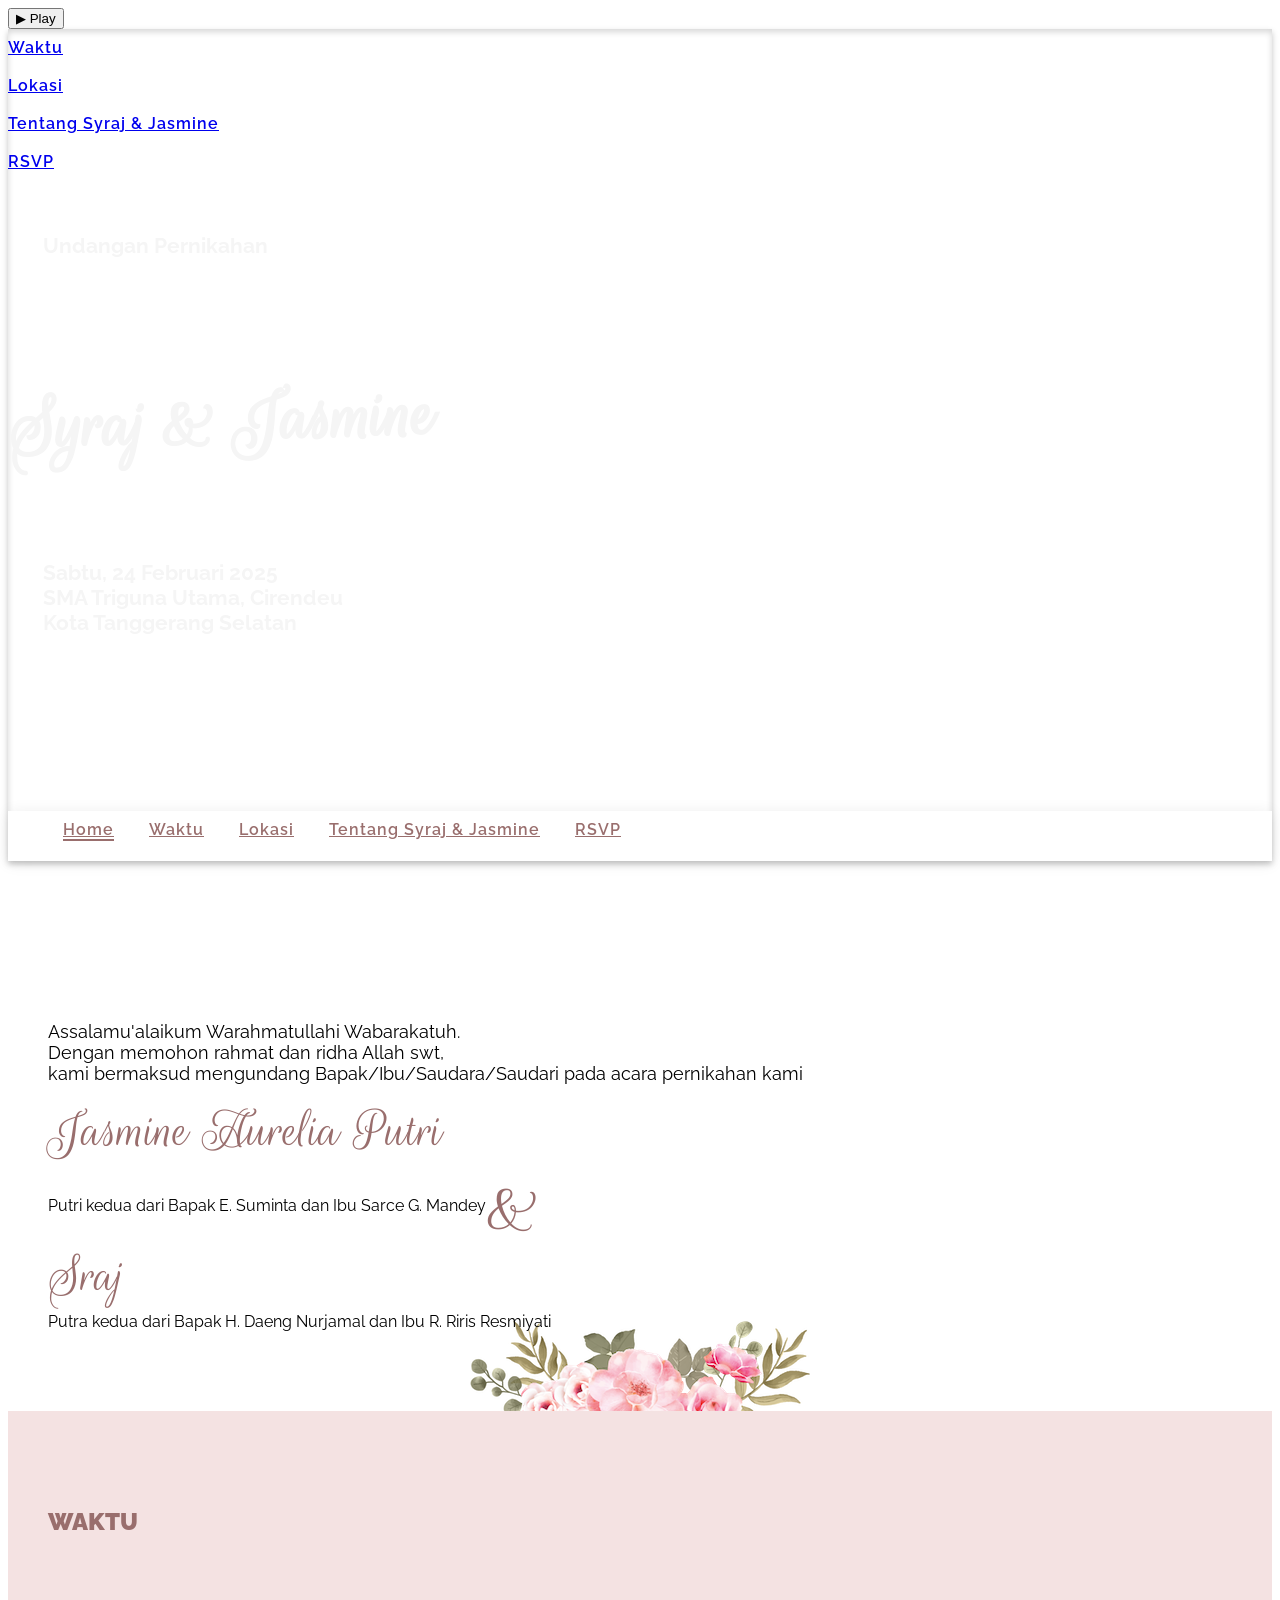
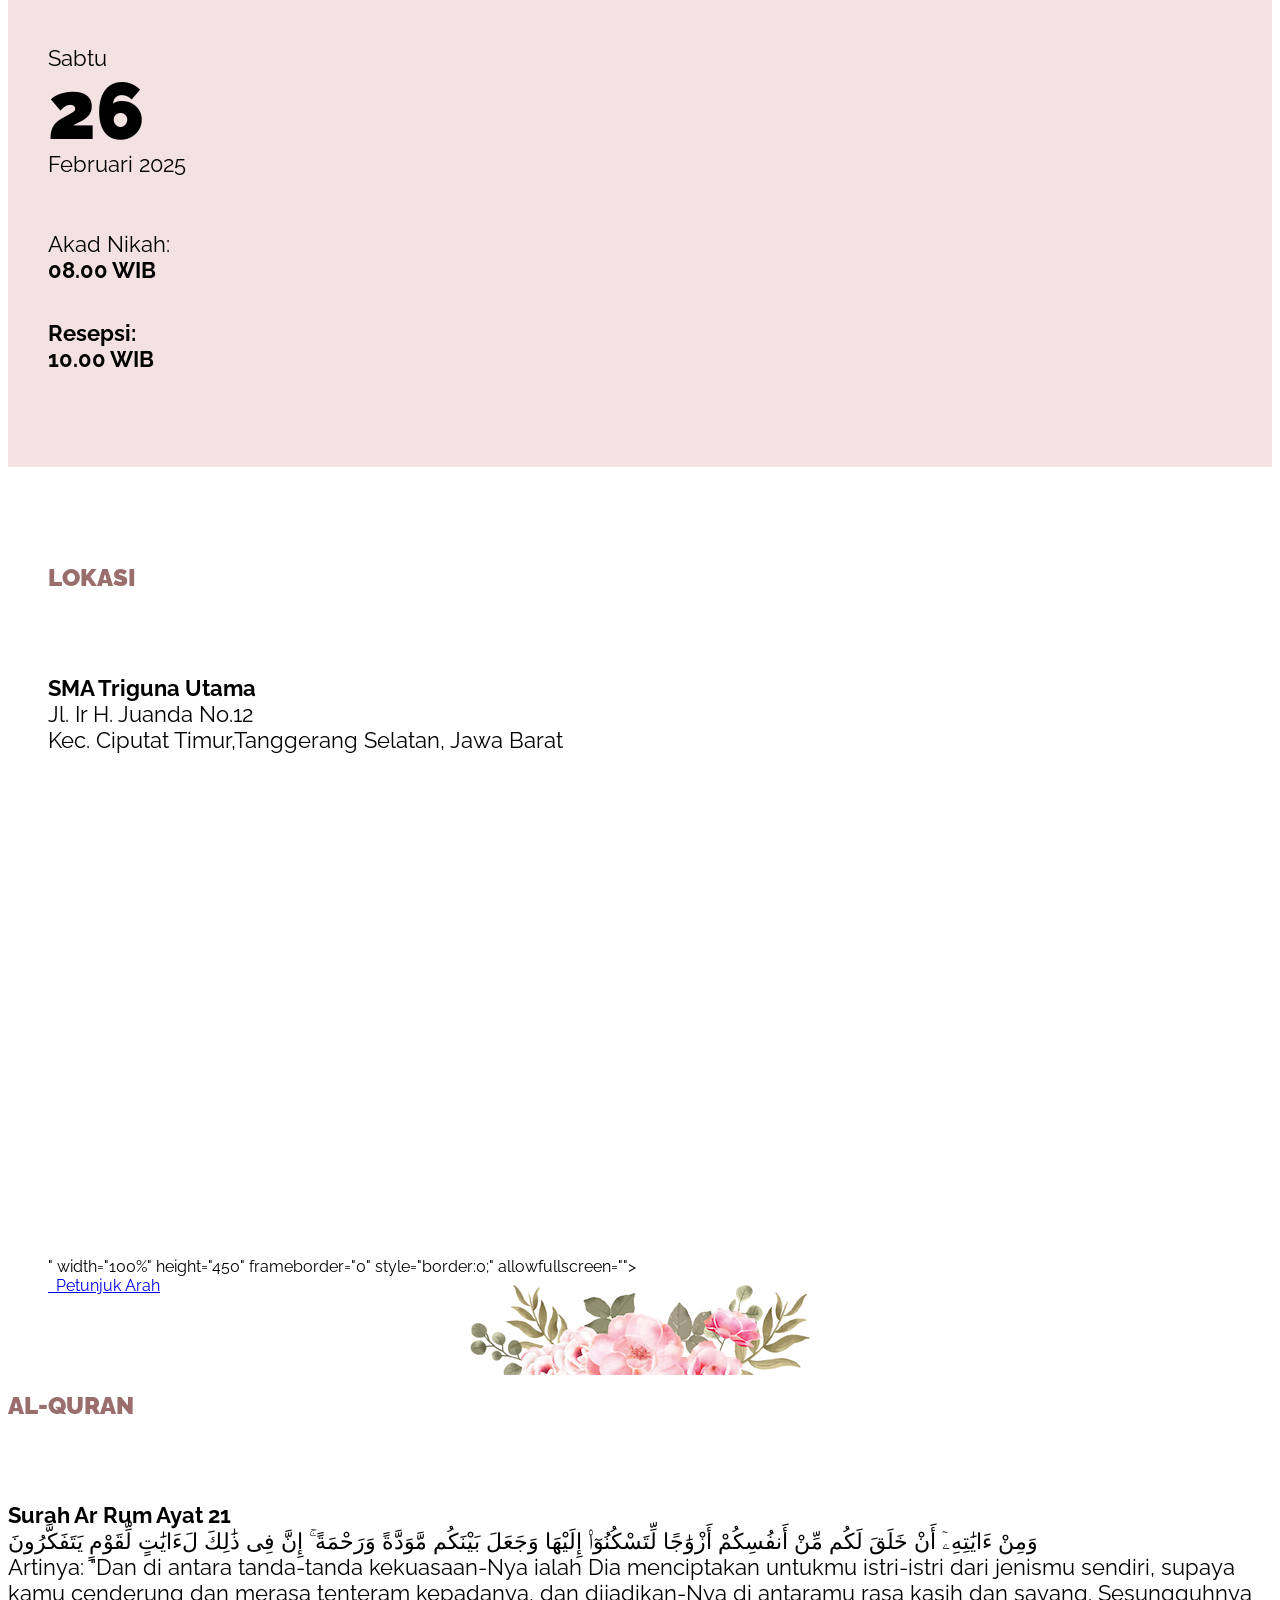
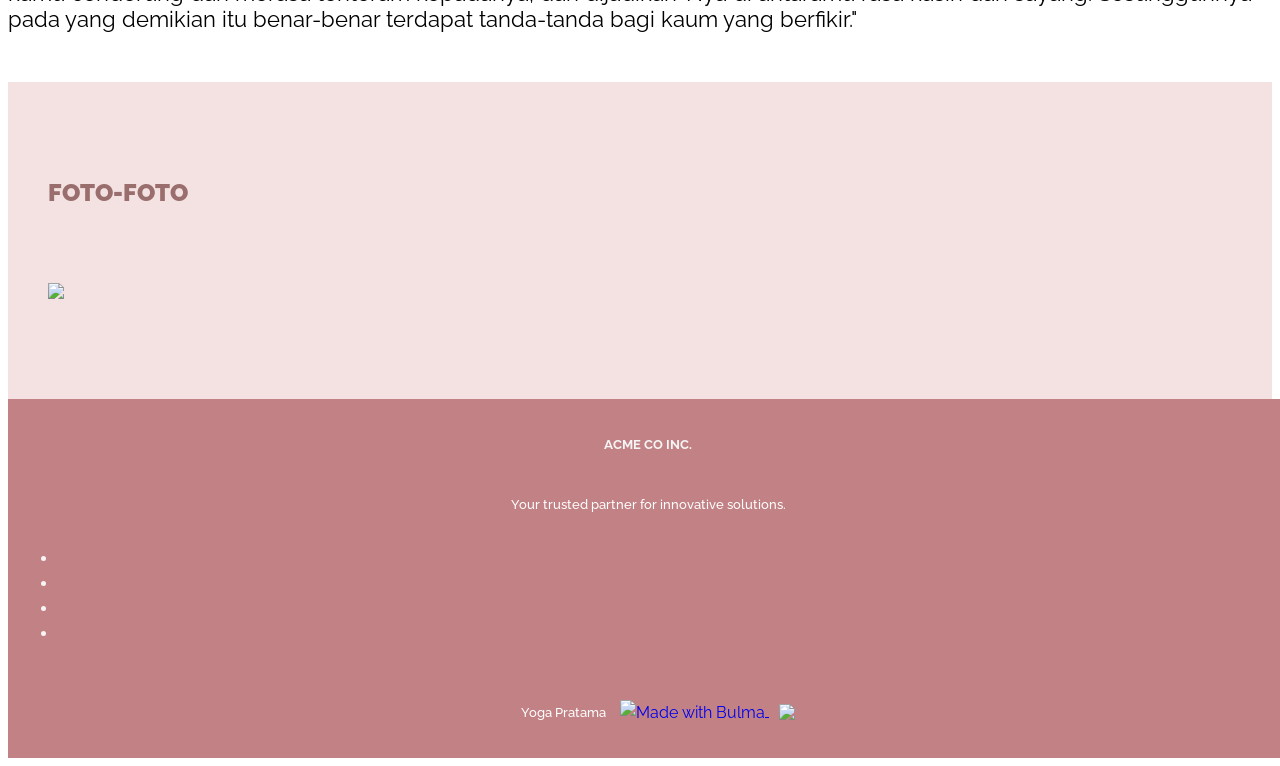
==== index.html @ e0737b80 "Update index.html" ====
<!DOCTYPE html>
<html lang="en">
  <head>
    <meta charset="utf-8" />
    <meta http-equiv="X-UA-Compatible" content="IE=edge" />
    <meta name="viewport" content="width=device-width, initial-scale=1" />
    <title>Undangan Pernikahan Syraj & Jasmine</title>
    <!-- Bulma Version 0.8.x-->
    <link rel="stylesheet" href="https://unpkg.com/bulma@0.8.0/css/bulma.min.css" />
    <link rel="stylesheet" type="text/css" href="css/menikah.css" />
    <link rel="stylesheet" type="text/css" href="css/jquery.countdown.css" />
    <script
      src="https://kit.fontawesome.com/2828f7885a.js"
      integrity="sha384-WAsFbnLEQcpCk8lM1UTWesAf5rGTCvb2Y+8LvyjAAcxK1c3s5c0L+SYOgxvc6PWG"
      crossorigin="anonymous"></script>
    <script type="text/javascript" src="https://ajax.googleapis.com/ajax/libs/jquery/1.9.1/jquery.min.js"></script>
    <script src="js/jquery.coundown.js"></script>
    <link rel="icon" type="image/png" href="image/parrot.gif" />
    <script>
      function initMap() {
        var smaTriguna = { lat: -6.3076244, lng: 106.7566751 };
    
        var map = new google.maps.Map(document.querySelector(".section-map"), {
          zoom: 15,
          center: smaTriguna
        });
    
        var marker = new google.maps.Marker({
          position: smaTriguna,
          map: map,
          title: "SMA Triguna Ciputat"
        });
      }
    </script>
    <script>
      window.addEventListener("DOMContentLoaded", () => {
        const audio = document.getElementById("background-music");
        audio.muted = false; // Mengaktifkan suara
        audio.play().catch(error => {
          console.log("Autoplay diblokir, pengguna harus memulai secara manual.");
        });
      });
    </script>
    

    <script async defer src="https://maps.googleapis.com/maps/api/js?key=YOUR_API_KEY&callback=initMap"></script>

  </head>

  <body>
    <button onclick="playMusic()">▶ Play</button>

<audio id="background-music">
  <source src="https://rr1---sn-npoeenle.googlevideo.com/videoplayback?expire=1740059247&ei=D962Z_aWLPXd1d8PguK3mQg&ip=136.158.151.252&id=o-ADMMiSyDrTbP1jns19Yvuaj_Tud1XzM8jodU7WOV3Y9Z&itag=18&source=youtube&requiressl=yes&xpc=EgVo2aDSNQ%3D%3D&bui=AUWDL3zrl26al_XfpTtwwyEHYgkfeVgYQiUX3gyin2VsbEjjdiqJkFlu7N-qWYhHp2JuGEGUzfJpYYNm&spc=RjZbSbTeBbFO3VNYifLH_VodSLH8o9SpGlnoM7OxIFlj2QJ8o8zLMQJcnEj4SV3XOQ&vprv=1&svpuc=1&mime=video%2Fmp4&ns=ssvByD1ne7Canx9p79V_I1AQ&rqh=1&gir=yes&clen=3428469&ratebypass=yes&dur=174.033&lmt=1730923515262700&fexp=24350590,24350737,24350827,24350961,24350977,24350979,24351082,24351130,24351132,24351172,51326932,51331020&c=MWEB&sefc=1&txp=5538434&n=n8ZhpptXjp0omw&sparams=expire%2Cei%2Cip%2Cid%2Citag%2Csource%2Crequiressl%2Cxpc%2Cbui%2Cspc%2Cvprv%2Csvpuc%2Cmime%2Cns%2Crqh%2Cgir%2Cclen%2Cratebypass%2Cdur%2Clmt&sig=AJfQdSswRAIgX7sdE9i1GW9Ha6XfRYTMd9YF3cZxhLq9BZL8ho80z5ECIFCPLVTj719wMuUQILVpeHgSSAkyiJriq8gapTWC18QJ&title=wedding%20nasheed%20-%20muhammad%20al%20muqit%20(easy%20lyrics)&rm=sn-jvhja5g3-hoae77s,sn-hoas7z&rrc=79,104&req_id=e8a7c7c6861ba3ee&cmsv=e&rms=nxu,au&redirect_counter=2&cms_redirect=yes&ipbypass=yes&met=1740045687,&mh=8A&mip=101.255.109.76&mm=30&mn=sn-npoeenle&ms=nxu&mt=1740044817&mv=u&mvi=1&pl=24&lsparams=ipbypass,met,mh,mip,mm,mn,ms,mv,mvi,pl,rms&lsig=AGluJ3MwRgIhANop-fOgEyG-e-MIP4e3jiaq5PfDKIebAwko1VwfB6V8AiEAjz1LTjPEHLiIsQyWOvVTkgP7OS6liruXrJGPYBzQr9A%3D" type="audio/mp3">
  Browser Anda tidak mendukung tag audio.
</audio>

    
    
    <!-- Begin Preloader -->
    <div class="preloader-wrapper">
      <div class="preloader">
        <img src="image/parrot.gif" alt="Party Parrot Gif" />
      </div>
    </div>
    <!-- End Preloader-->

    <!-- Begin Header -->
    <div class="header-wrapper" id="home">
      <!-- Begin Hero -->
      <section class="hero is-large">
        <!-- Begin Mobile Nav -->
        <nav class="navbar is-transparent is-hidden-desktop">
          <!-- Begin Burger Menu -->
          <div class="navbar-brand">
            <div class="navbar-burger burger" data-target="mobile-nav">
              <span></span>
              <span></span>
              <span></span>
            </div>
          </div>
          <!-- End Burger Menu -->
          <div id="mobile-nav" class="navbar-menu">
            <div class="navbar-end">
              <div class="navbar-item">
                <a class="navbar-item" href="#Waktu">
                  Waktu
                </a>
              </div>
              <div class="navbar-item">
                <a class="navbar-item" href="#lokasi">
                  Lokasi
                </a>
              </div>
              
              <div class="navbar-item">
                <a class="navbar-item" href="#tentang-sherly-daeng">
                  Tentang Syraj & Jasmine
                </a>
              </div>
              <div class="navbar-item">
                <a class="navbar-item" href="#rsvp">
                  RSVP
                </a>
              </div>
            </div>
          </div>
        </nav>
        <!-- End Mobile Nav -->
        <!-- Begin Hero Content-->
        <div class="hero-body">
          <div class="container has-text-centered">
            <h1 class="subtitle">Undangan Pernikahan</h1>
            <h2 class="title">Syraj & Jasmine</h2>
            <h4 class="subtitle tempatwaktu">
              
                Sabtu, 24 Februari 2025 
                </br>
                SMA Triguna Utama, Cirendeu
                </br>
                Kota Tanggerang Selatan
              
            </h4>
          </div>

          <!-- Start Countdown -->       
          <div>
            <ul id="hitungmundur" >
              <li><span class="days">00</span><p class="days_text">Hari</p></li>
              <li class="separator">:</li>
              <li><span class="hours">00</span><p class="hours_text">Jam</p></li>
              <li class="separator">:</li>
              <li><span class="minutes">00</span><p class="minutes_text">Menit</p></li>
              <li class="separator">:</li>
              <li><span class="seconds">00</span><p class="seconds_text">Detik</p></li>
            </ul>
            <div class="spasi">
            </div>
<!--             <script type="text/javascript">
              var now = new Date();
              var day = now.getDate();
              var month = now.getMonth() + 1;
              var year = now.getFullYear() + 1;
          
              var nextyear = month + '/' + day + '/' + year + ' 07:07:07';
              var harih = '03/21/2020 17:00:00';

              $('#hitungmundur').countdown({
                date: harih, // TODO Date format: 07/27/2017 17:00:00
                offset: +2, // TODO Your Timezone Offset
                day: 'Hari',
                days: 'Hari'
              }, function () {
                alert('Done!');
              });
            </script>   -->
          </div>
          <!-- End Countdown -->
        </div>
        <!-- End Hero Content-->




        <!-- Begin Hero Menu -->
        <div class="hero-foot ">
          <div class="hero-foot--wrapper">
            <div class="columns">
              <div class="column is-12 hero-menu-desktop has-text-centered">
                <ul>
                  <li class="is-active">
                    <a href="#home">Home</a>
                  </li>
                  <li>
                    <a href="#Waktu">Waktu</a>
                  </li>
                  <li>
                    <a href="#lokasi">Lokasi</a>
                  </li>
                  <li>
                    <a href="#tentang-sherly-daeng">Tentang Syraj & Jasmine</a>
                  </li>

                  <li>
                    <a href="#rsvp">RSVP</a>
                  </li>
                </ul>
              </div>
            </div>
          </div>
        </div>
        <!-- End Hero Menu -->
      </section>
      <!-- End Hero -->
    </div>
    <!-- End Header -->

    <!-- Begin Main Content -->
    <div class="main-content">

      
      <!-- Begin regular-section-->
      <div class="section-light regular-section has-text-centered has-vertically-aligned-content" id="regular-section">
        
        <p class="bodytext" data-aos="fade-in" data-aos-easing="linear">
          Assalamu'alaikum Warahmatullahi Wabarakatuh.
          <br />
          Dengan memohon rahmat dan ridha Allah swt, 
          <br />
          kami bermaksud mengundang Bapak/Ibu/Saudara/Saudari pada acara pernikahan kami
        </p>
        <div data-aos="fade-in" data-aos-easing="linear">
          <div class="nama-lengkap" >
            Jasmine Aurelia Putri
          </div>
          Putri kedua dari Bapak E. Suminta dan Ibu Sarce G. Mandey
            <div class="ampersand">&</div>
            <div class="nama-lengkap">
           Sraj
            </div>
            Putra kedua dari Bapak H. Daeng Nurjamal dan Ibu R. Riris Resmiyati
          </div>
        </div>
       
      <!-- End regular-section-->    
            <!-- Begin Waktu Section -->
            <div class="section-dark" id="Waktu">
              <div class="container">
                <div class="column is-12 regular-section">
                  <h1 class="title has-text-centered section-title">Waktu</h1>
                </div>
                <div class="columns is-multiline">
                  <div
                    class="column is-4 has-vertically-aligned-content"
                    data-aos="fade-right"
                  >
                  
                    <p class="is-larger has-text-centered">
                        <div class="waktu tanggal-hari has-text-centered">Sabtu</div> 
                        <div class="waktu tanggal-angka has-text-centered">26</div>
                        <div class="waktu tanggal-bulan has-text-centered">Februari 2025</div>
                    </p>
                  
                  </div>
                  <div
                    class="column is-4 has-vertically-aligned-content"
                    data-aos="fade-in" data-aos-easing="linear"
                  >
                  
                    <p class="waktu is-larger has-text-centered">
                      Akad Nikah:
                      <br>
                      <strong>08.00 WIB</strong>
                    </p>
                  
                  </div>

                  <div
                    class="column is-4 has-vertically-aligned-content"
                    data-aos="fade-left">
                    
                    <h1 class="waktu is-larger has-text-centered">
                      Resepsi:
                      <br>
                      <strong>10.00 WIB</strong>
                    </h1>
                    
                    
                  </div>

                </div>
              </div>
            </div>
      <!-- End Waktu Content -->

            <!-- Begin Lokasi Section -->
            <div class="section-light" id="lokasi" data-aos="fade-in" data-aos-easing="linear" >
              <div class="container">
                <div class="column is-12 regular-section">
                  <h1 class="title has-text-centered section-title">Lokasi</h1>
                  <p class="tempat is-larger has-text-centered">
                    <strong>SMA Triguna Utama</strong>
                    <br>
                    Jl. Ir H. Juanda No.12 
                    <br>
                    Kec. Ciputat Timur,Tanggerang Selatan, Jawa Barat
                    <br>
                  </p>
                </div>
                <div class="section-map">
                  <iframe src="https://www.google.com/maps/embed?pb=!1m18!1m12!1m3!1d31724.138172175753!2d106.73199770570038!3d-6.326947894396023!2m3!1f0!2f0!3f0!3m2!1i1024!2i768!4f13.1!3m3!1m2!1s0x2e69efd9a4efdf23%3A0x4e1351667f222c55!2sSMA%2C%20SMK%20TRIGUNA%20CIPUTAT!5e0!3m2!1sid!2sid!4v1739592718469!5m2!1sid!2sid" width="100%" height="450" style="border:0;" allowfullscreen="" loading="lazy" referrerpolicy="no-referrer-when-downgrade"></iframe>" width="100%" height="450" frameborder="0" style="border:0;" allowfullscreen=""></iframe>
                </div>
                <div class="has-text-centered">
                  <a href="https://www.google.com/maps/place/SMA,+SMK+TRIGUNA+CIPUTAT/@-6.3076244,106.7541002,17z/data=!3m1!4b1!4m6!3m5!1s0x2e69efd9a4efdf23:0x4e1351667f222c55!8m2!3d-6.3076244!4d106.7566751!16s%2Fg%2F11bcf1r_r7?hl=en&entry=ttu&g_ep=EgoyMDI1MDIxMi4wIKXMDSoASAFQAw%3D%3D" class="button btn-arah" data-aos="fade-right">
                    <i class="far fa-directions"></i>
                    &nbsp;&nbsp;Petunjuk Arah
                  </a>
                </div>
              </div>
            </div>
            <div class="container">
              <div class="column is-12 regular-section">
                <h1 class="title has-text-centered section-title">Al-Quran</h1>
                <p class="tempat is-larger has-text-centered">
                  <strong>Surah Ar Rum Ayat 21</strong>
                  <br>
                  وَمِنْ ءَايَٰتِهِۦٓ أَنْ خَلَقَ لَكُم مِّنْ أَنفُسِكُمْ أَزْوَٰجًا لِّتَسْكُنُوٓا۟ إِلَيْهَا وَجَعَلَ بَيْنَكُم مَّوَدَّةً وَرَحْمَةً ۚ إِنَّ فِى ذَٰلِكَ لَءَايَٰتٍ لِّقَوْمٍ يَتَفَكَّرُونَ
                  <br>
                  Artinya: "Dan di antara tanda-tanda kekuasaan-Nya ialah Dia menciptakan untukmu istri-istri dari jenismu sendiri, supaya kamu cenderung dan merasa tenteram kepadanya, dan dijadikan-Nya di antaramu rasa kasih dan sayang. Sesungguhnya pada yang demikian itu benar-benar terdapat tanda-tanda bagi kaum yang berfikir."
                  <br>
                </p>
              </div>
      <!-- End Lokasi Content -->


      

      <!-- Begin Foto -->
      <div class="section-dark foto-foto" id="foto">
        <div class="container">
          <div            class="columns is-multiline"
            data-aos="fade-in"
            data-aos-easing="linear"
          >
            <div class="column is-12">
              <h1 class="title has-text-centered section-title">Foto-foto</h1>
            </div>
            <div class="column is-3">
              <a href="#">
                <figure
                  class="image is-2by1 foto-item"
                  style="background-image: url('https://picsum.photos/320/180?image=10');"
                ></figure>
              </a>              
              </a>              
              </a>
            </div>
            <div class="column is-3">
              <a href="#">
                <figure
                  class="image is-2by1 foto-item"
                  style="background-image: url('https://drive.google.com/file/d/1s6cz1OcZXzzemLKcmIk0xjkUhwCwgqJF/view?usp=sharing');"
                ></figure>
              </a>
            </div>
            <div class="column is-3">
              <a href="#">
                <figure
                  class="image is-2by1 foto-item"
                  style="background-image: url('https://picsum.photos/320/180?image=20');"
                ></figure>
              </a>
            </div>
            <div class="column is-3">
              <a href="#">
                <figure
                  class="image is-2by1 foto-item"
                  style="background-image: url('https://picsum.photos/320/180?image=30');"
                ></figure>
              </a>
            </div>
            <div class="column is-3">
              <a href="#">
                <figure
                  class="image is-2by1 foto-item"
                  style="background-image: url('https://picsum.photos/320/180?image=40');"
                ></figure>
              </a>
            </div>
            <div class="column is-3">
             <a href="https://drive.google.com/drive-viewer/AKGpihaEJjieGzc7CbfHzuNjFp1v2xMfIQMB5jknZLonNtTqAgQBvTXmO6X9bN5TWN4YEP9KmrCIN3owM5UE50bvAeBSUy2kBN26tQ4=s1600-rw-v1?source=screenshot.guru"> <img src="https://drive.google.com/drive-viewer/AKGpihaEJjieGzc7CbfHzuNjFp1v2xMfIQMB5jknZLonNtTqAgQBvTXmO6X9bN5TWN4YEP9KmrCIN3owM5UE50bvAeBSUy2kBN26tQ4=s1600-rw-v1" /> </a>
            </div>
            <div class="column is-3">
              <a href="#">
                <figure
                  class="image is-2by1 foto-item"
                  style="background-image: url('https://picsum.photos/320/180?image=60');"
                ></figure>
              </a>
            </div>
            <div class="column is-3">
              <a href="#">
                <figure
                  class="image is-2by1 foto-item"
                  style="background-image: url('https://picsum.photos/320/180?image=70');"
                ></figure>
              </a>
            </div>
          </div>
        </div>
      </div>
      <!-- End Work Content -->
       
      <footer class="footer">
        <div class="container">
            <div class="row">
                <!-- Kolom Logo dan Deskripsi -->
                <div class="col-md-4">
                    <h5><i class="fa fa-road"></i> ACME CO INC.</h5>
                    <p>Your trusted partner for innovative solutions.</p>
                    <ul class="social-links">
                        <li>
                            <a href="#" target="_blank" rel="noopener noreferrer" aria-label="Facebook">
                                <i class="fa fa-facebook fa-lg"></i>
                            </a>
                        </li>
                        <li>
                            <a href="#" target="_blank" rel="noopener noreferrer" aria-label="Twitter">
                                <i class="fa fa-twitter fa-lg"></i>
                            </a>
                        </li>
                        <li>
                            <a href="#" target="_blank" rel="noopener noreferrer" aria-label="GitHub">
                                <i class="fa fa-github fa-lg"></i>
                            </a>
                        </li>
                        <li>
                            <a href="#" target="_blank" rel="noopener noreferrer" aria-label="Instagram">
                                <i class="fa fa-instagram fa-lg"></i>
                            </a>
                        </li>
                    </ul>
                </div>
    
                <!-- Kolom Quick Links -->
                 <!-- Begin Footer -->
    <div class="footer">
      <div class="container">
        <p class="has-vertically-align">Yoga Pratama</p>
        <a href="https://bulma.io" class="has-vertically-align">
          <img src="https://bulma.io/images/made-with-bulma.png" alt="Made with Bulma">
        </a>
        <a href="https://www.netlify.com">
          <img src="https://www.netlify.com/img/global/badges/netlify-color-bg.svg"/>
        </a>
      </div>
    </div>
    <!-- End Footer -->

    <!-- Scripts -->
    <script src="https://cdnjs.cloudflare.com/ajax/libs/jquery/3.3.1/jquery.min.js"></script>
    <script src="js/menikah.js"></script>
    <link href="https://cdn.rawgit.com/michalsnik/aos/2.1.1/dist/aos.css" rel="stylesheet">
    <script src="https://cdn.rawgit.com/michalsnik/aos/2.1.1/dist/aos.js"></script>
    <script>
      AOS.init({
        easing: "ease-out",
        duration: 800,
      });
    </script>
  </body>
</html>
---- css/menikah.css ----
@import url("https://fonts.googleapis.com/css?family=Lato|Raleway|Rouge+Script");
.has-vertically-aligned-content {
  display: flex;
  flex-direction: column;
  justify-content: center;
}

* {
  box-sizing: border-box;
}

html {
  font-family: 'Raleway', Tahoma, sans-serif;
  width: 100%;
  min-height: 100%;
}

.header-wrapper {
  padding-bottom: 30px;
}

.navbar-item {
  line-height: 38px;
  font-weight: 600;
  text-transform: ;
  letter-spacing: 1px;
  font-size: 1rem;
  box-shadow:  ;
}

.navbar-item.is-active{
  border-bottom: 2px solid #996E6D;
}

.a.navbar-item{
  font-color: #996E6D;
}


.hero {
  background-image: url(https://picsum.photos/seed/picsum/200/300);
  background-attachment: fixed;
  background-size: cover;
  color: white;
  box-shadow: inset 0 3px 6px rgba(0, 0, 0, 0.16), 0 3px 6px rgba(0, 0, 0, 0.23);
  font-family: 'Raleway', sans-serif;
}



.hero .title {
  font-family: 'Rouge Script', sans-serif;
  font-weight: 700;
  transform: rotate(-2deg);
  font-size: 5rem;
  padding-bottom: 5px;
  color: whitesmoke;
}

.hero .subtitle {
  padding: 35px;
  color: whitesmoke;
  font-size: 1.3rem;
}

.hero .tempatwaktu {
  padding-top: 35px;
  font-size: 1.3rem;
  
}

.hero .hero-foot {
  height: 50px;
  background: white;
  box-shadow: 0 2px 15px rgba(0, 0, 0, 0.082);
}

@media (max-width: 599px) {
  .hero .hero-foot {
    display: none;
  }
}

.hero .hero-foot .hero-foot--wrapper {
  margin: 7px auto;
  height: 50px;
}

.hero .hero-foot .hero-foot--wrapper .hero-menu-desktop {
  line-height: 38px;
  font-weight: 600;
  text-transform: ;
  letter-spacing: 1px;
  font-size: 1rem;
}

.hero .hero-foot .hero-foot--wrapper .hero-menu-desktop ul li {
  display: inline-block;
  padding-right: 15px;
  padding-left: 15px;
}

.hero .hero-foot .hero-foot--wrapper .hero-menu-desktop ul li.is-active a {
  border-bottom: 2px solid #996E6D;
}

.hero .hero-foot .hero-foot--wrapper .hero-menu-desktop ul li a {
  color: #996E6D;
}

.hero .hero-foot .hero-foot--wrapper .hero-menu-desktop ul li a:hover {
  color: #996E6D;
  transition: all .2s ease-in-out;
  border-bottom: 2px solid #c28285;
}


.space40px{
  height: 40px;
}

.space24px{
  height: 24px;
}

.main-content {
  padding-top: 2rem;
  color: #000; 
  font-family: 'Raleway', sans-serif;
}

.main-content .section-dark {
  background-color: #F4E2E2;
  padding: 80px 40px;
}

.main-content .section-darker {
  background-color: #EDD2D1;
  padding: 80px 40px;
}

.main-content .section-dark.resume {
  height: 400px;
  padding-top: 60px;

}

@media (max-width: 599px) {
  .main-content .section-dark.resume {
    padding-top: 75px;
  }
}

.main-content .section-dark.resume .title {
  padding: 20px;
}

.main-content .section-dark.resume button {
  border: 2px solid #996E6D;
  background: white;
  color: #996E6D;
  height: 50px;
  width: 250px;
  font-size: 1rem;
  text-transform: uppercase;
}

.main-content .section-dark.resume .fa-download {
  color: #996E6D;
}

.main-content .section-dark.my-work {
  padding: 80px 40px;
}

.main-content .section-cashbac {
  background-color: rgb(238, 250, 253);
  padding: 80px 40px; 
}

@media (max-width: 599px) {
  .main-content .section-dark.foto-foto {
    padding: 75px 20px;
  }
}

.main-content .section-dark.foto-foto .foto-item {
  margin-bottom: 1rem;
  -webkit-transition: all .1s ease-in-out;
  transition: all .1s ease-in-out;
  border-radius: 5px;
  background-size: cover;
  background-repeat: no-repeat;
  box-shadow: 0 5px 20px rgba(14, 25, 80, 0.3);
}

.main-content .section-dark.my-work .work-item:hover {
  -webkit-transform: scale(1.055) translateY(-2px);
  transform: scale(1.055) translateY(-2px);
  -webkit-box-shadow: 0 2px 25px 0 rgba(30, 30, 30, 0.1);
  box-shadow: 0 2px 25px 0 rgba(30, 30, 30, 0.1);
}

.section-map {
  padding: 0 0 0 0 ;
}

.main-content .section-light {
  padding: 80px 40px;
}

.main-content .section-light.regular-section {
  padding-bottom: 80px;
}

.main-content .section-light.regular-section .is-larger {
  font-size: 1.2rem;
}

@media (max-width: 599px) {
  .main-content .section-light.regular-section .about-links {
    text-align: center;
  }
}

.main-content .section-light.regular-section .right-image img {
  border-radius: 11px;
  margin: 20px;
  box-shadow: 0 5px 20px rgba(14, 25, 80, 0.3);
}

@media (max-width: 599px) {
  .main-content .section-light.regular-section .right-image img {
    margin: auto;
  }
}

.main-content .section-light.skills {
  padding: 100px;
}

@media (max-width: 599px) {
  .main-content .section-light.skills {
    padding: 50px 20px 40px 20px;
    padding-bottom: 20px;
  }
}

.main-content .section-light.skills h1 {
  padding: 10px;
  font-size: 24px;
}

.main-content .section-light.contact {
  padding: 80px;
}

.main-content .section-light.contact button {
  width: 100%;
  color: white;
  height: 50px;
  font-size: 1.1rem;
  text-transform: uppercase;
  font-family: 'Raleway', sans-serif;
}

@media (max-width: 599px) {
  .main-content .section-light.contact {
    padding: 80px 40px;
  }
}

.main-content .section-color.pertanyaan {
  padding: 100px;
  background-color: #996E6D;
  color: white;
}

.main-content .section-color.pertanyaan .title,
.main-content .section-color.pertanyaan .subtitle {
  color: white;
}

.main-content .section-color.pertanyaan i {
  font-size: 3rem;
  padding: 20px;
}

.main-content .section-title {
  font-family: 'Raleway', sans-serif;
  font-weight: 900;
  color: #996E6D;
  text-transform: uppercase;
  font-size: 1.5rem;
  letter-spacing: 0px;
  padding-bottom: 60px;
}

.nama-lengkap {
  font-family: 'Rouge Script', sans-serif;
  color: #996E6D;
  font-size: 3.5rem;
  letter-spacing: 0px;
  padding-bottom: 6px;
  line-height: 3.7rem;
}

.ampersand {
font-size: 5rem;
font-family: 'Rouge Script', sans-serif;
color: #996E6D;
line-height: 5rem;
display: inline-block;
vertical-align: middle;
}

.bodytext {
  font-size: 18px;
}

.waktu {
  font-size: 1.4rem;
  font-family: 'Raleway', sans-serif;
}

.tanggal-angka {
  font-size: 5rem;
  font-family: 'Raleway', sans-serif;
  font-weight: 900;
  line-height: 1;
}

.tempat {
  font-size: 1.4rem;
  font-family: 'Raleway', sans-serif;
  font-size: ;
  margin-bottom: 50px;
}


.has-vertically-align {
  vertical-align: middle;
}

.footer {
  bottom: 0;
  width: 100vw;
  padding: 10px 10px 10px 10px;
  line-height: 25px;
  text-align: center;
  vertical-align: middle;
  background: #c28285;
  color: whitesmoke;    
}

.footer p {
  color: white;
  font-weight: 500;
  font-size: 10pt;
  display: inline-block;
  vertical-align: middle;
}


.main-content .no-padding-top {
  padding-top: 0px;
}

.footer img{
  margin: 10px 0px 10px 10px;
  display: inline-block;
  max-height: 24px;
  vertical-align: middle;
}

.footer a .nav-item {
  color: whitesmoke;
}

.fa-download {
  color: #43485c;
}

.divider {
  margin: 40px 25px;
  display: inline-block;
  max-height: 60px;
  vertical-align: middle;
}

.bismillah {
  margin: 25px;
  display: inline-block;
  max-height: 50px;
  vertical-align: middle;
}

#toTop {
  height: 50px;
  width: 50px;
  display: none;
  position: fixed;
  bottom: 20px;
  right: 20px;
  z-index: 99;
  border: none;
  outline: none;
  background-color: #996E6D;
  color: white;
  cursor: pointer;
  border-radius: 50%;
  font-size: 2rem;
  box-shadow: 0 5px 20px rgba(14, 25, 80, 0.3);
}

#toTop a {
  color: white;
}

#toTop:hover {
  background-color: #BC8887;
}

::-webkit-scrollbar {
  width: 8px;
  background-color: #F4E2E2;
}

::-webkit-scrollbar-thumb {
  box-shadow: inset 0 0 6px #996E6D;
  -webkit-box-shadow: inset 0 0 6px #996E6D;
  background-color: #BC8887;
}

body.preloader-site {
  overflow: hidden;
}

.preloader-wrapper {
  height: 100%;
  width: 100%;
  background: #D8A9A8;
  position: fixed;
  top: 0;
  left: 0;
  z-index: 9999999;
}

.preloader-wrapper .preloader {
  position: absolute;
  top: 50%;
  left: 50%;
  -webkit-transform: translate(-50%, -50%);
  transform: translate(-50%, -50%);
  width: 120px;
}


.btn-whatsapp:hover {
  color: white;
  background-color: #59a543;
  font-size: 1.2rem;
  border-radius: 10px;
  border: 2px solid #59a543;
  width:  210px;
  height: 65px;
  align-items: center;
  margin: 1rem;
}


.btn-whatsapp {
  background-color: #6cc751;
  width:  210px;
  height: 65px;
  color: white;
  font-size: 1.2rem;
  border-radius: 10px;  
  border-left: 1px solid #6cc751;
  border-right: 1px solid #6cc751;
  border-top: 1px solid #6cc751;
  border-bottom: 1px solid #6cc751;
  align-items: center;
  margin: 1rem;

}



.btn-cta:hover {
  color:white;
  background-color: #bf7877;
  font-size: 1.2rem;
  border-radius: 10px;
  border: 2px solid #bf7877;
  width:  210px;
  height: 65px;
  align-items: center;
  margin: 1rem;
}

.btn-cta {
  background-color: #996E6D;
  width:  210px;
  height: 65px;
  color: white;
  font-size: 1.2rem;
  border: 2px solid #996E6D;
  border-radius: 10px;
  align-items: center;
  margin: 1rem;
}

.cashbac-logo-inline {
  width: 160px;
  vertical-align: middle;
}

.button-download {
  min-width: 200px;
  height: 55px;
  align-items: center;
  margin: 0.1rem;

}

.voucher-code {
  height: 55px;
  max-width: 180px;
  border: 2px solid #26ade4;
  border-radius: 10px 0 0 10px  ;
  font-size: 24px;
  padding: 15px;
}

.btn-voucher-code {
  height: 55px;
  min-width: 100px;
  border: 2px solid #26ade4;
  background-color: #26ade4;
  border-radius: 0 10px 10px 0;
  font-size: 20px;
  padding: 0;
  margin: 0;
  vertical-align: middle;
  color: white;
}

.fa-copy {
  margin-right: 5px;
}
.white
{color:ghostwhite}


.dusty-pink {color: #D8A9A8}
.dusty-pink-lighter {color: #EDD2D1}
.dusty-pink-lightest {color: #F4E2E2}
.dusty-pink-darker {color: #BC8887}
.dusty-pink-darkest {color: #996E6D}

.tile {
  border-radius: 10px;
}


.foto1 {
  background-image: linear-gradient(rgba(95, 2, 2, 0.5), rgba(48, 47, 47, 0.9)), url("../image/sherly-daeng-kang-emil.jpg");
  background-size: cover;
  background-position: center;
  background-repeat:no-repeat;
  min-height: 24rem;
}


.foto2 {
  background-image: linear-gradient(rgba(95, 2, 2, 0.5), rgba(48, 47, 47, 0.9)), url("../image/sherly-daeng-cashbac.jpg");
  background-size: cover;
  background-position: center;
  background-repeat:no-repeat;
  min-height: 24rem;
}

.foto3 {
  background-image: linear-gradient(rgba(95, 2, 2, 0.5), rgba(48, 47, 47, 0.9)), url("../image/sherly-daeng-selfie.jpg");
  background-size: cover;
  background-position: top;
  background-repeat:no-repeat;
  min-height: 24rem;
}

.foto4 {
  background-image: linear-gradient(rgba(95, 2, 2, 0.5), rgba(48, 47, 47, 0.9)), url("../image/sherly-daeng-lamaran.jpg");
  background-size: cover;
  background-position: top;
  background-repeat:no-repeat;
  min-height: 24rem;
}

.foto5 {
  background-image: linear-gradient(rgba(95, 2, 2, 0.5), rgba(48, 47, 47, 0.9)), url("../image/sherly-daeng-red-car.jpg");
  background-size: cover;
  background-position: center;
  background-repeat:no-repeat;
  min-height: 24rem;
}


.foto6 {
  background-image: linear-gradient(rgba(95, 2, 2, 0.5), rgba(48, 47, 47, 0.9)), url("../image/sherly-daeng-engagement-ami.jpg");
  background-size: cover;
  background-position: center;
  background-repeat:no-repeat;
  min-height: 24rem;
}



.title-foto {
  font-size: 18pt;
  font-family: 'Lato', sans-serif;
  font-weight: 700;
  text-align: left;
  color: white;
}


.subtitle-foto {
  font-family: 'Lato', sans-serif;
  font-weight: 700;
  font-size: 14pt;
  font-weight: 600;
  margin-top: 15px;
  text-align: left;
  color: white;
}

.section-light {
  background-image: url(../image/divider-flowers-leaves.png);
  background-position: bottom -30px center;
  background-repeat: no-repeat;
  background-size: initial;
}

.instagram {
  color: #996E6D;
  font-size: 1.25rem;
  font-weight: 900;
  margin-top: 0.5rem;
  display: inline-block;
  vertical-align: middle;
  text-align: center;
  padding: 10px;
}
.footer-modern {
  background: linear-gradient(135deg, #8e44ad, #c0392b);
  padding: 50px 0;
  color: #fff;
  text-align: center;
  font-family: 'Helvetica Neue', sans-serif;
  clip-path: polygon(0 0, 100% 10%, 100% 100%, 0 100%);
}

.footer-container {
  max-width: 800px;
  margin: 0 auto;
  padding: 0 20px;
}

.footer-title {
  font-size: 28px;
  font-weight: bold;
  margin-bottom: 10px;
  text-transform: uppercase;
  letter-spacing: 2px;
}

.footer-subtitle {
  font-size: 18px;
  margin-bottom: 30px;
  color: #f5f5f5;
}

.social-links {
  margin-bottom: 30px;
}

.social-icon {
  color: #fff;
  text-decoration: none;
  font-size: 28px;
  margin: 0 15px;
  transition: transform 0.3s ease, color 0.3s ease;
}

.social-icon:hover {
  transform: scale(1.2);
  color: #f1c40f;
}
footer .form-control {
    background-color: #1f2022;
    box-shadow: 0 1px 0 0 rgba(255, 255, 255, 0.1);
    border: none;
    resize: none;
    color: #d1d2d2;
    padding: 0.7em 1em;
}
.footer-copy {
  font-size: 14px;
  color: #dcdcdc;
  margin-top: 30px;
}
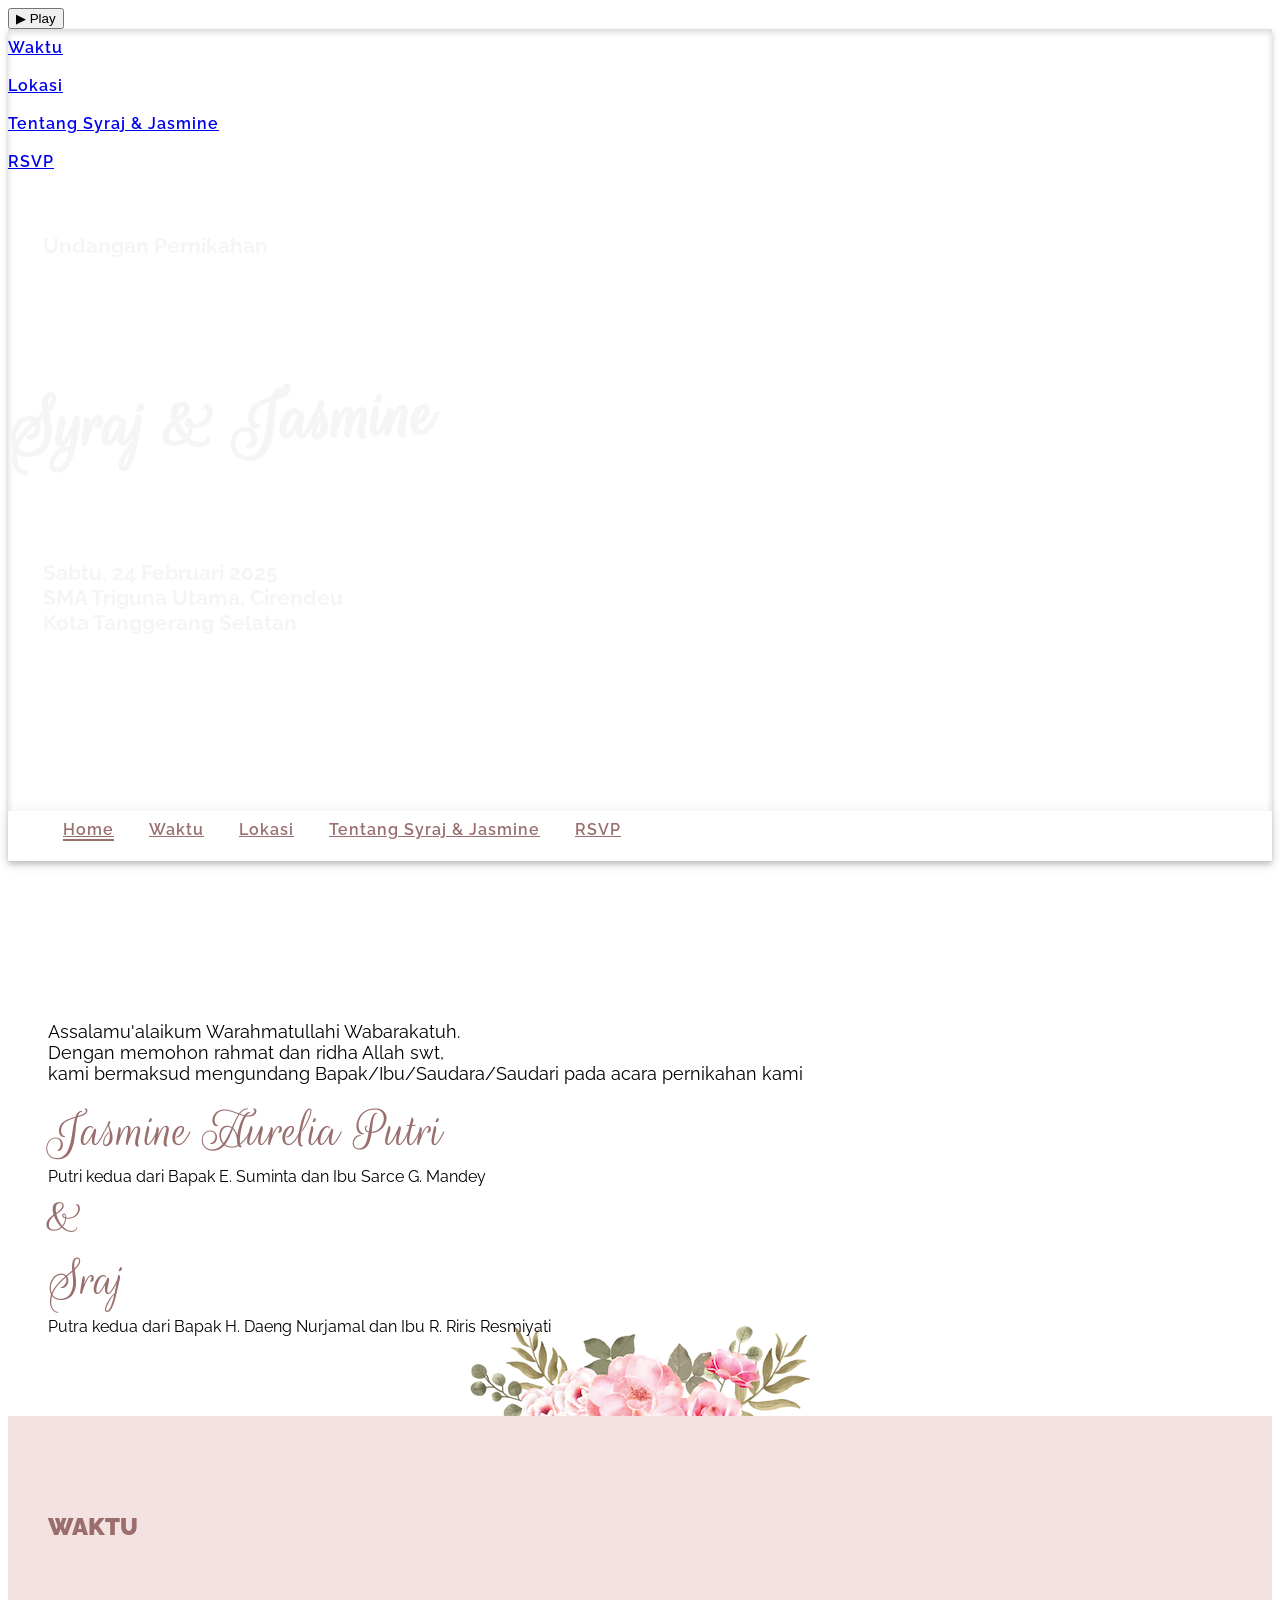
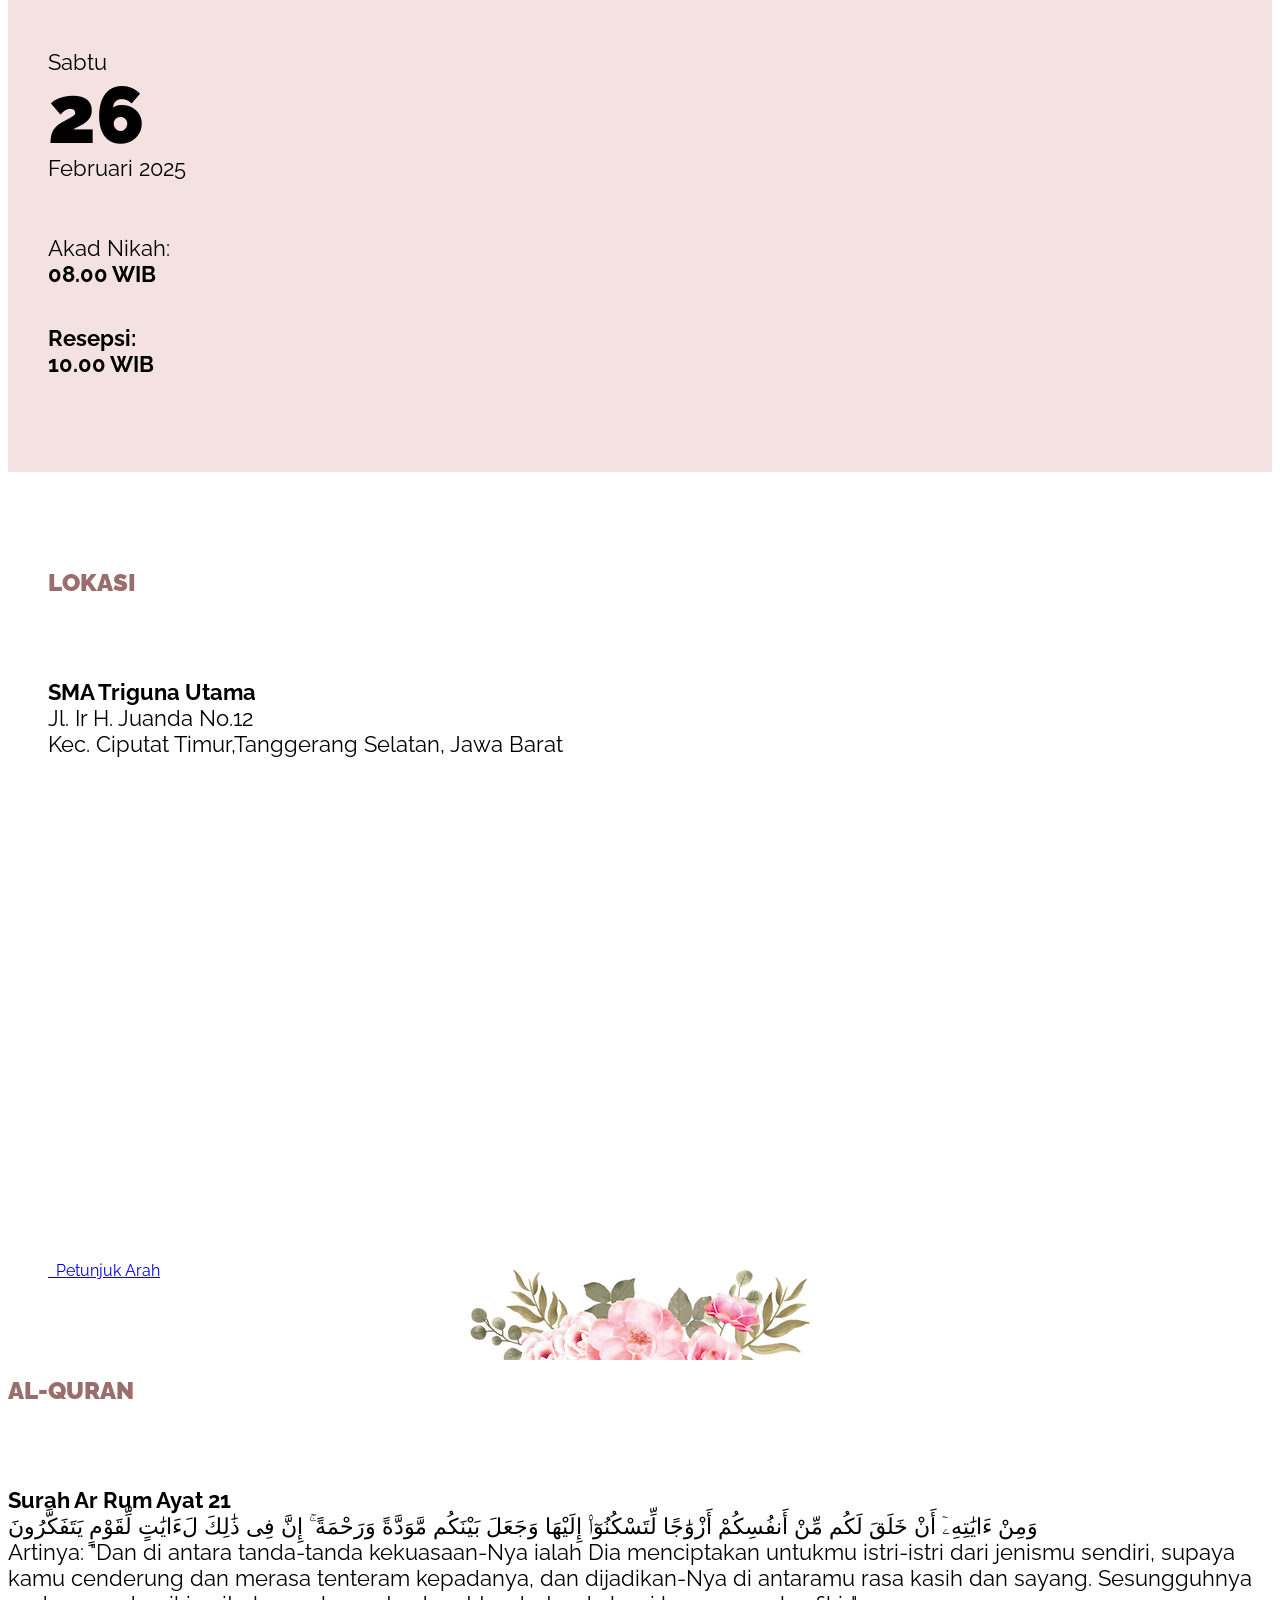
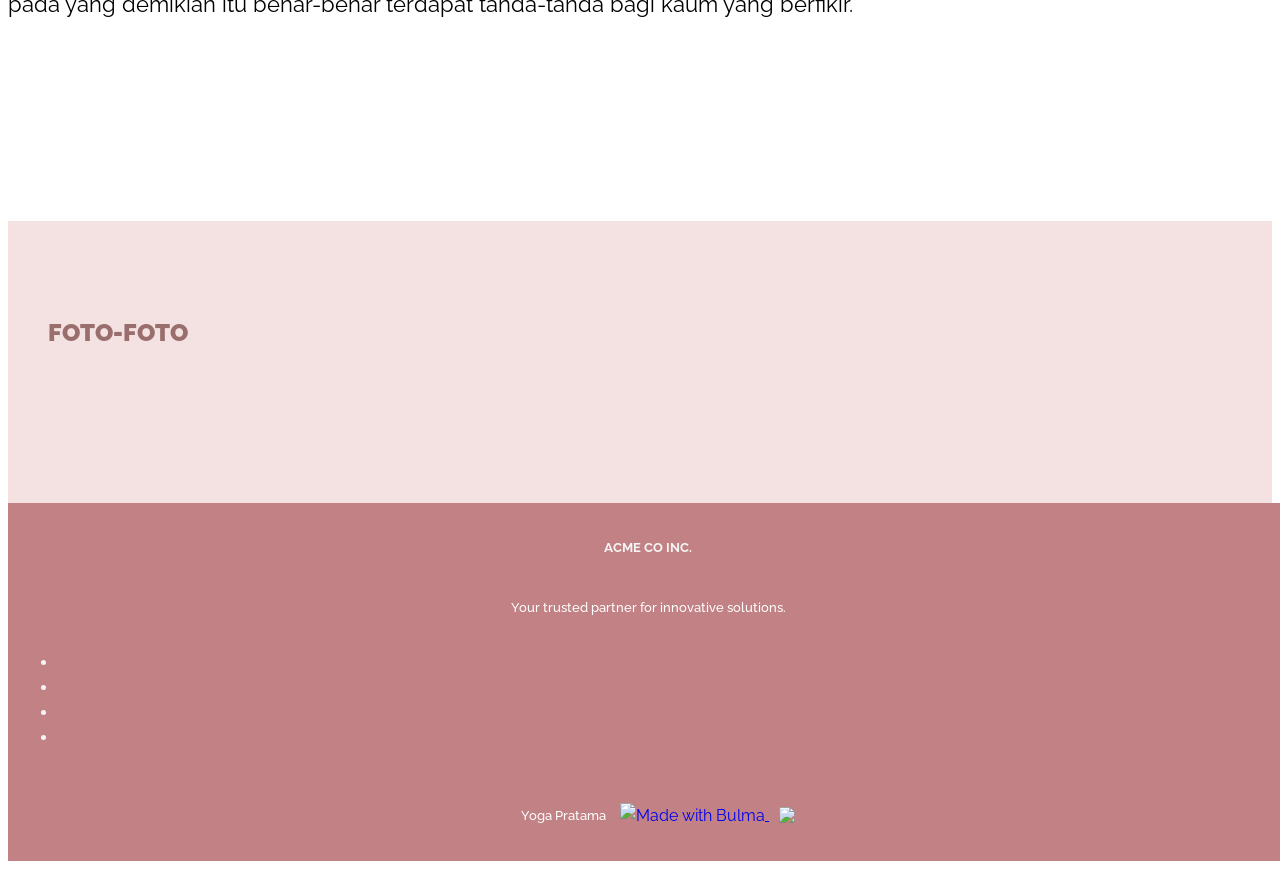
==== commit a37b90ac: "Update index.html" ====
--- a/index.html
+++ b/index.html
@@ -51,7 +51,7 @@
     <button onclick="playMusic()">▶ Play</button>
 
 <audio id="background-music">
-  <source src="https://rr1---sn-npoeenle.googlevideo.com/videoplayback?expire=1740059247&ei=D962Z_aWLPXd1d8PguK3mQg&ip=136.158.151.252&id=o-ADMMiSyDrTbP1jns19Yvuaj_Tud1XzM8jodU7WOV3Y9Z&itag=18&source=youtube&requiressl=yes&xpc=EgVo2aDSNQ%3D%3D&bui=AUWDL3zrl26al_XfpTtwwyEHYgkfeVgYQiUX3gyin2VsbEjjdiqJkFlu7N-qWYhHp2JuGEGUzfJpYYNm&spc=RjZbSbTeBbFO3VNYifLH_VodSLH8o9SpGlnoM7OxIFlj2QJ8o8zLMQJcnEj4SV3XOQ&vprv=1&svpuc=1&mime=video%2Fmp4&ns=ssvByD1ne7Canx9p79V_I1AQ&rqh=1&gir=yes&clen=3428469&ratebypass=yes&dur=174.033&lmt=1730923515262700&fexp=24350590,24350737,24350827,24350961,24350977,24350979,24351082,24351130,24351132,24351172,51326932,51331020&c=MWEB&sefc=1&txp=5538434&n=n8ZhpptXjp0omw&sparams=expire%2Cei%2Cip%2Cid%2Citag%2Csource%2Crequiressl%2Cxpc%2Cbui%2Cspc%2Cvprv%2Csvpuc%2Cmime%2Cns%2Crqh%2Cgir%2Cclen%2Cratebypass%2Cdur%2Clmt&sig=AJfQdSswRAIgX7sdE9i1GW9Ha6XfRYTMd9YF3cZxhLq9BZL8ho80z5ECIFCPLVTj719wMuUQILVpeHgSSAkyiJriq8gapTWC18QJ&title=wedding%20nasheed%20-%20muhammad%20al%20muqit%20(easy%20lyrics)&rm=sn-jvhja5g3-hoae77s,sn-hoas7z&rrc=79,104&req_id=e8a7c7c6861ba3ee&cmsv=e&rms=nxu,au&redirect_counter=2&cms_redirect=yes&ipbypass=yes&met=1740045687,&mh=8A&mip=101.255.109.76&mm=30&mn=sn-npoeenle&ms=nxu&mt=1740044817&mv=u&mvi=1&pl=24&lsparams=ipbypass,met,mh,mip,mm,mn,ms,mv,mvi,pl,rms&lsig=AGluJ3MwRgIhANop-fOgEyG-e-MIP4e3jiaq5PfDKIebAwko1VwfB6V8AiEAjz1LTjPEHLiIsQyWOvVTkgP7OS6liruXrJGPYBzQr9A%3D" type="audio/mp3">
+  <source src="https://rr4---sn-npoe7nss.googlevideo.com/videoplayback?expire=1740076036&ei=pB-3Z53PNoGb1sQP6KuCgQs&ip=2800%3A150%3A11e%3A7be%3Aa0f6%3Ad59a%3Acc70%3A4460&id=o-AFlURWCx-3USt1AjBpNQ-bEBzfAYA8g7LqcCVf93JuaP&itag=18&source=youtube&requiressl=yes&xpc=EgVo2aDSNQ%3D%3D&bui=AUWDL3x7O6b8qXlznLXLoxwa3eXG9QW1ZjPfnqNNF_FFa2yq8G9sNGOIeMBpasjS-88_D4TCsKZO6NMi&spc=RjZbSdZ6PTdTYXOozp3SMbu_rsUz0CcLjljk6YNxmjgmI-_ueA8_mzXIKdhAtc2mv0S8QA&vprv=1&svpuc=1&mime=video%2Fmp4&ns=skmcrTUUDTm69dhAB8HBE_EQ&rqh=1&gir=yes&clen=3269396&ratebypass=yes&dur=164.466&lmt=1726370360656267&fexp=24350590,24350737,24350827,24350961,24350977,24350979,24351082,24351132,24351172,51326932,51331020&c=MWEB&sefc=1&txp=5538434&n=gl7Zk6Ke5txxSg&sparams=expire%2Cei%2Cip%2Cid%2Citag%2Csource%2Crequiressl%2Cxpc%2Cbui%2Cspc%2Cvprv%2Csvpuc%2Cmime%2Cns%2Crqh%2Cgir%2Cclen%2Cratebypass%2Cdur%2Clmt&sig=AJfQdSswRAIgZCogz_bTShYBmsfQlRk5Z89t79ft_zRhs_uASt8dsncCIBDF6Yr-wPINEb96Xu3ooGK7sLluFOxJEfgqHHZgu9u5&title=Wedding%20Nasheed%20-%20Muhammad%20Al%20Muqit%20%7C%20Lyrics%20Arabic%20%2B%20Terjemahan%20%2F%20%F0%9D%98%88%F0%9D%98%B3%F0%9D%98%A2%F0%9D%98%A3%F0%9D%98%AA%F0%9D%98%A4%20%F0%9D%98%95%F0%9D%98%A2%F0%9D%98%B4%F0%9D%98%A9%F0%9D%98%A6%F0%9D%98%A6%F0%9D%98%A5%20%7C%20%D9%85%D8%AD%D9%85%D8%AF%20%D8%A7%D9%84%D9%85%D9%82%D9%8A%D8%B7&rm=sn-8ug-nja67l,sn-8ug-njaed7e,sn-njaey7l&rrc=79,79,104&req_id=8f54152c4bfca3ee&cmsv=e&rms=nxu,au&redirect_counter=3&cms_redirect=yes&ipbypass=yes&met=1740061424,&mh=jz&mip=103.119.141.117&mm=30&mn=sn-npoe7nss&ms=nxu&mt=1740060986&mv=m&mvi=4&pl=24&lsparams=ipbypass,met,mh,mip,mm,mn,ms,mv,mvi,pl,rms&lsig=AGluJ3MwRQIgIiJhrFriOMBLSOmESuXrUyWm-6Qdme7X9tzEdGLrvLUCIQDEsMX6anCDU7qITRS-TXGGTcGhYW6HL5EO1YnA3ZDHqg%3D%3D" type="audio/mp3">
   Browser Anda tidak mendukung tag audio.
 </audio>
 
@@ -136,7 +136,7 @@
             </ul>
             <div class="spasi">
             </div>
-<!--             <script type="text/javascript">
+            <script type="text/javascript">
               var now = new Date();
               var day = now.getDate();
               var month = now.getMonth() + 1;
@@ -153,7 +153,7 @@
               }, function () {
                 alert('Done!');
               });
-            </script>   -->
+            </script>  
           </div>
           <!-- End Countdown -->
         </div>
@@ -214,9 +214,12 @@
             Jasmine Aurelia Putri
           </div>
           Putri kedua dari Bapak E. Suminta dan Ibu Sarce G. Mandey
-            <div class="ampersand">&</div>
+            <!-- <div class="ampersand">&</div> -->
             <div class="nama-lengkap">
-           Sraj
+              & 
+            </div>
+            <div class="nama-lengkap">
+               Sraj
             </div>
             Putra kedua dari Bapak H. Daeng Nurjamal dan Ibu R. Riris Resmiyati
           </div>
@@ -288,7 +291,7 @@
                   </p>
                 </div>
                 <div class="section-map">
-                  <iframe src="https://www.google.com/maps/embed?pb=!1m18!1m12!1m3!1d31724.138172175753!2d106.73199770570038!3d-6.326947894396023!2m3!1f0!2f0!3f0!3m2!1i1024!2i768!4f13.1!3m3!1m2!1s0x2e69efd9a4efdf23%3A0x4e1351667f222c55!2sSMA%2C%20SMK%20TRIGUNA%20CIPUTAT!5e0!3m2!1sid!2sid!4v1739592718469!5m2!1sid!2sid" width="100%" height="450" style="border:0;" allowfullscreen="" loading="lazy" referrerpolicy="no-referrer-when-downgrade"></iframe>" width="100%" height="450" frameborder="0" style="border:0;" allowfullscreen=""></iframe>
+                  <iframe src="https://www.google.com/maps/embed?pb=!1m18!1m12!1m3!1d31724.138172175753!2d106.73199770570038!3d-6.326947894396023!2m3!1f0!2f0!3f0!3m2!1i1024!2i768!4f13.1!3m3!1m2!1s0x2e69efd9a4efdf23%3A0x4e1351667f222c55!2sSMA%2C%20SMK%20TRIGUNA%20CIPUTAT!5e0!3m2!1sid!2sid!4v1739592718469!5m2!1sid!2sid" width="100%" height="450" style="border:0;" allowfullscreen="" loading="lazy" referrerpolicy="no-referrer-when-downgrade"></iframe>
                 </div>
                 <div class="has-text-centered">
                   <a href="https://www.google.com/maps/place/SMA,+SMK+TRIGUNA+CIPUTAT/@-6.3076244,106.7541002,17z/data=!3m1!4b1!4m6!3m5!1s0x2e69efd9a4efdf23:0x4e1351667f222c55!8m2!3d-6.3076244!4d106.7566751!16s%2Fg%2F11bcf1r_r7?hl=en&entry=ttu&g_ep=EgoyMDI1MDIxMi4wIKXMDSoASAFQAw%3D%3D" class="button btn-arah" data-aos="fade-right">
@@ -310,7 +313,10 @@
                   <br>
                 </p>
               </div>
-      <!-- End Lokasi Content -->
+          <div class="prewedd">
+              <iframe class="video" src="https://www.youtube.com/embed/iqGAW57EudQ?si=IThokxwQZWuJZNwM" title="YouTube video player" frameborder="0" allow="accelerometer; autoplay; clipboard-write; encrypted-media; gyroscope; picture-in-picture; web-share" referrerpolicy="strict-origin-when-cross-origin" allowfullscreen></iframe>
+            </div>
+              <!-- End Lokasi Content -->
 
 
       
@@ -339,36 +345,41 @@
               <a href="#">
                 <figure
                   class="image is-2by1 foto-item"
+                  style="background-image: url('https://picsum.photos/320/180?image=10');"
+                ></figure>
+              </a>
+            </div>
+            <div class="column is-3">
+              <a href="#">
+                <figure
+                  class="image is-2by1 foto-item"
+                  style="background-image: url('https://picsum.photos/320/180?image=20');"
+                ></figure>
+              </a>
+            </div>
+            <div class="column is-3">
+              <a href="#">
+                <figure
+                  class="image is-2by1 foto-item"
+                  style="background-image: url('https://picsum.photos/320/180?image=30');"
+                ></figure>
+              </a>
+            </div>
+            <div class="column is-3">
+              <a href="#">
+                <figure
+                  class="image is-2by1 foto-item"
+                  style="background-image: url('https://picsum.photos/320/180?image=40');"
+                ></figure>
+              </a>
+            </div>
+            <div class="column is-3">
+              <a href="#">
+                <figure
+                  class="image is-2by1 foto-item"
                   style="background-image: url('https://drive.google.com/file/d/1s6cz1OcZXzzemLKcmIk0xjkUhwCwgqJF/view?usp=sharing');"
                 ></figure>
               </a>
-            </div>
-            <div class="column is-3">
-              <a href="#">
-                <figure
-                  class="image is-2by1 foto-item"
-                  style="background-image: url('https://picsum.photos/320/180?image=20');"
-                ></figure>
-              </a>
-            </div>
-            <div class="column is-3">
-              <a href="#">
-                <figure
-                  class="image is-2by1 foto-item"
-                  style="background-image: url('https://picsum.photos/320/180?image=30');"
-                ></figure>
-              </a>
-            </div>
-            <div class="column is-3">
-              <a href="#">
-                <figure
-                  class="image is-2by1 foto-item"
-                  style="background-image: url('https://picsum.photos/320/180?image=40');"
-                ></figure>
-              </a>
-            </div>
-            <div class="column is-3">
-             <a href="https://drive.google.com/drive-viewer/AKGpihaEJjieGzc7CbfHzuNjFp1v2xMfIQMB5jknZLonNtTqAgQBvTXmO6X9bN5TWN4YEP9KmrCIN3owM5UE50bvAeBSUy2kBN26tQ4=s1600-rw-v1?source=screenshot.guru"> <img src="https://drive.google.com/drive-viewer/AKGpihaEJjieGzc7CbfHzuNjFp1v2xMfIQMB5jknZLonNtTqAgQBvTXmO6X9bN5TWN4YEP9KmrCIN3owM5UE50bvAeBSUy2kBN26tQ4=s1600-rw-v1" /> </a>
             </div>
             <div class="column is-3">
               <a href="#">
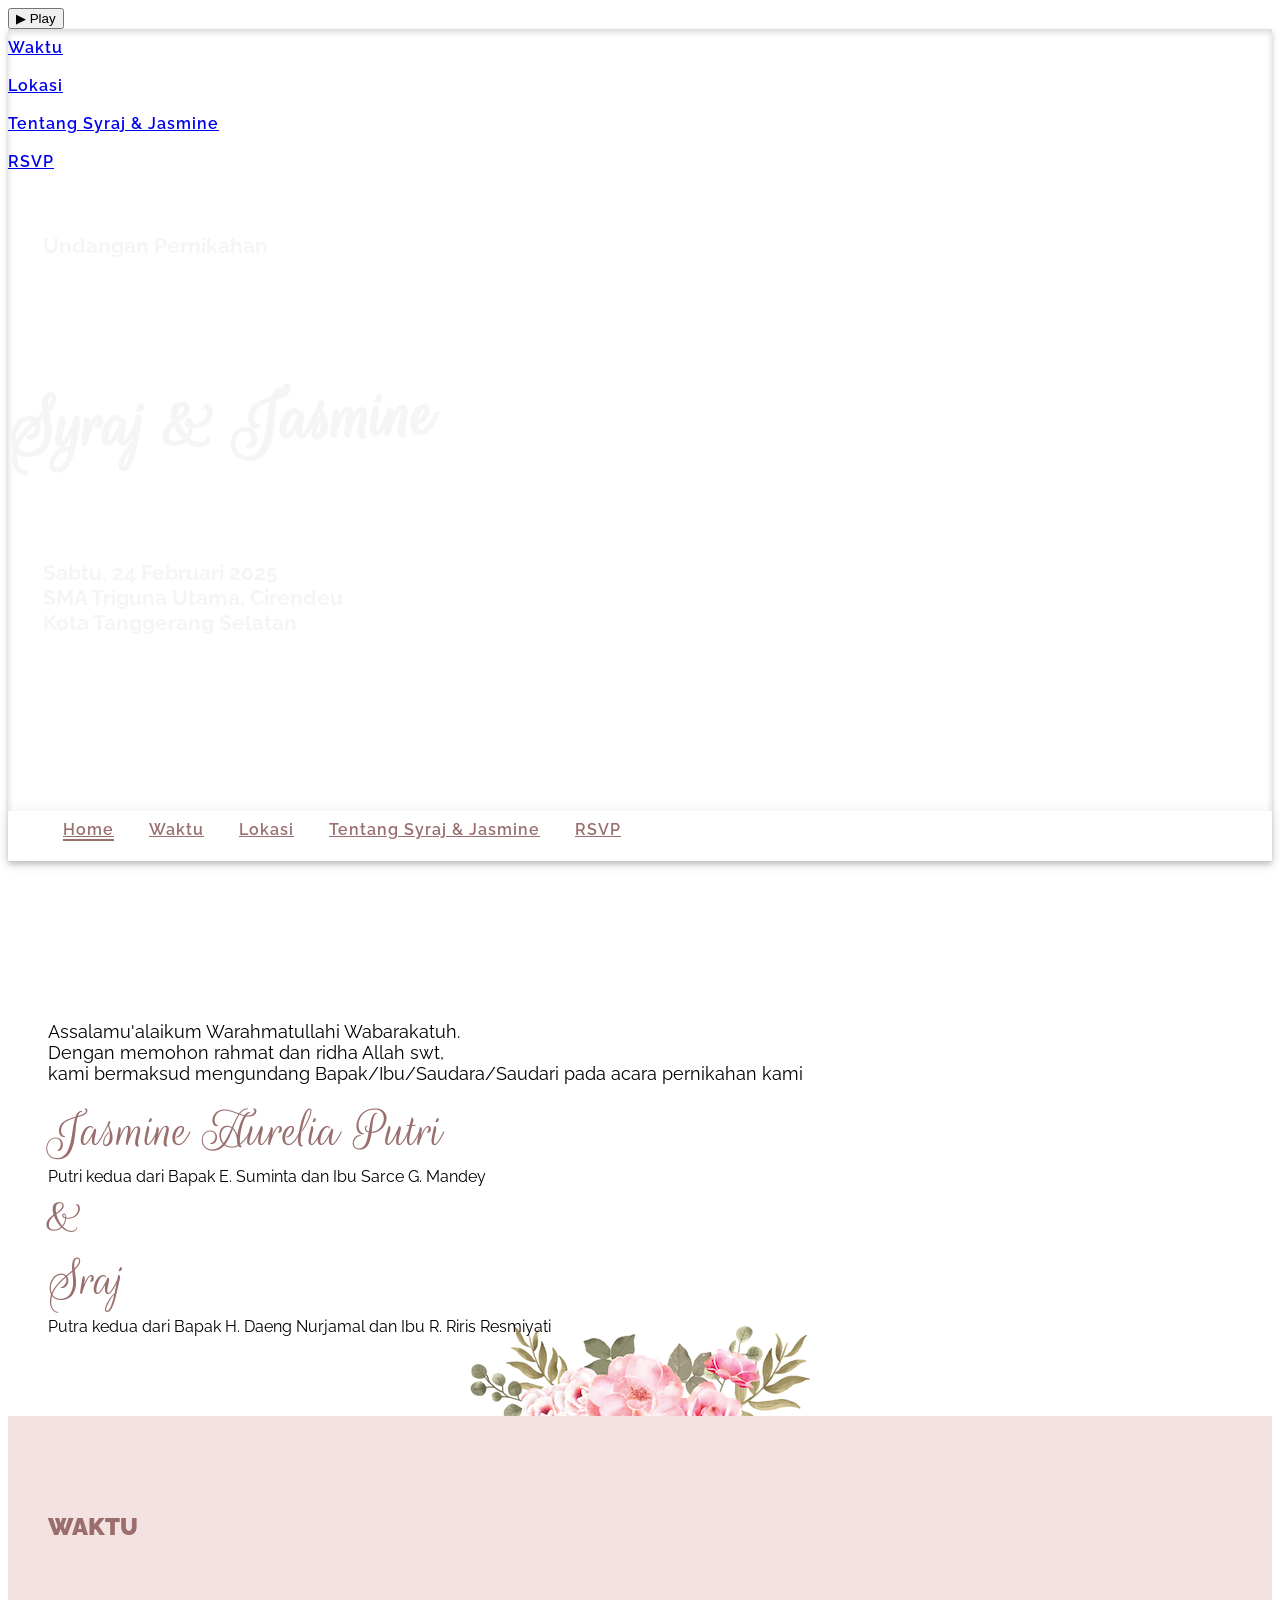
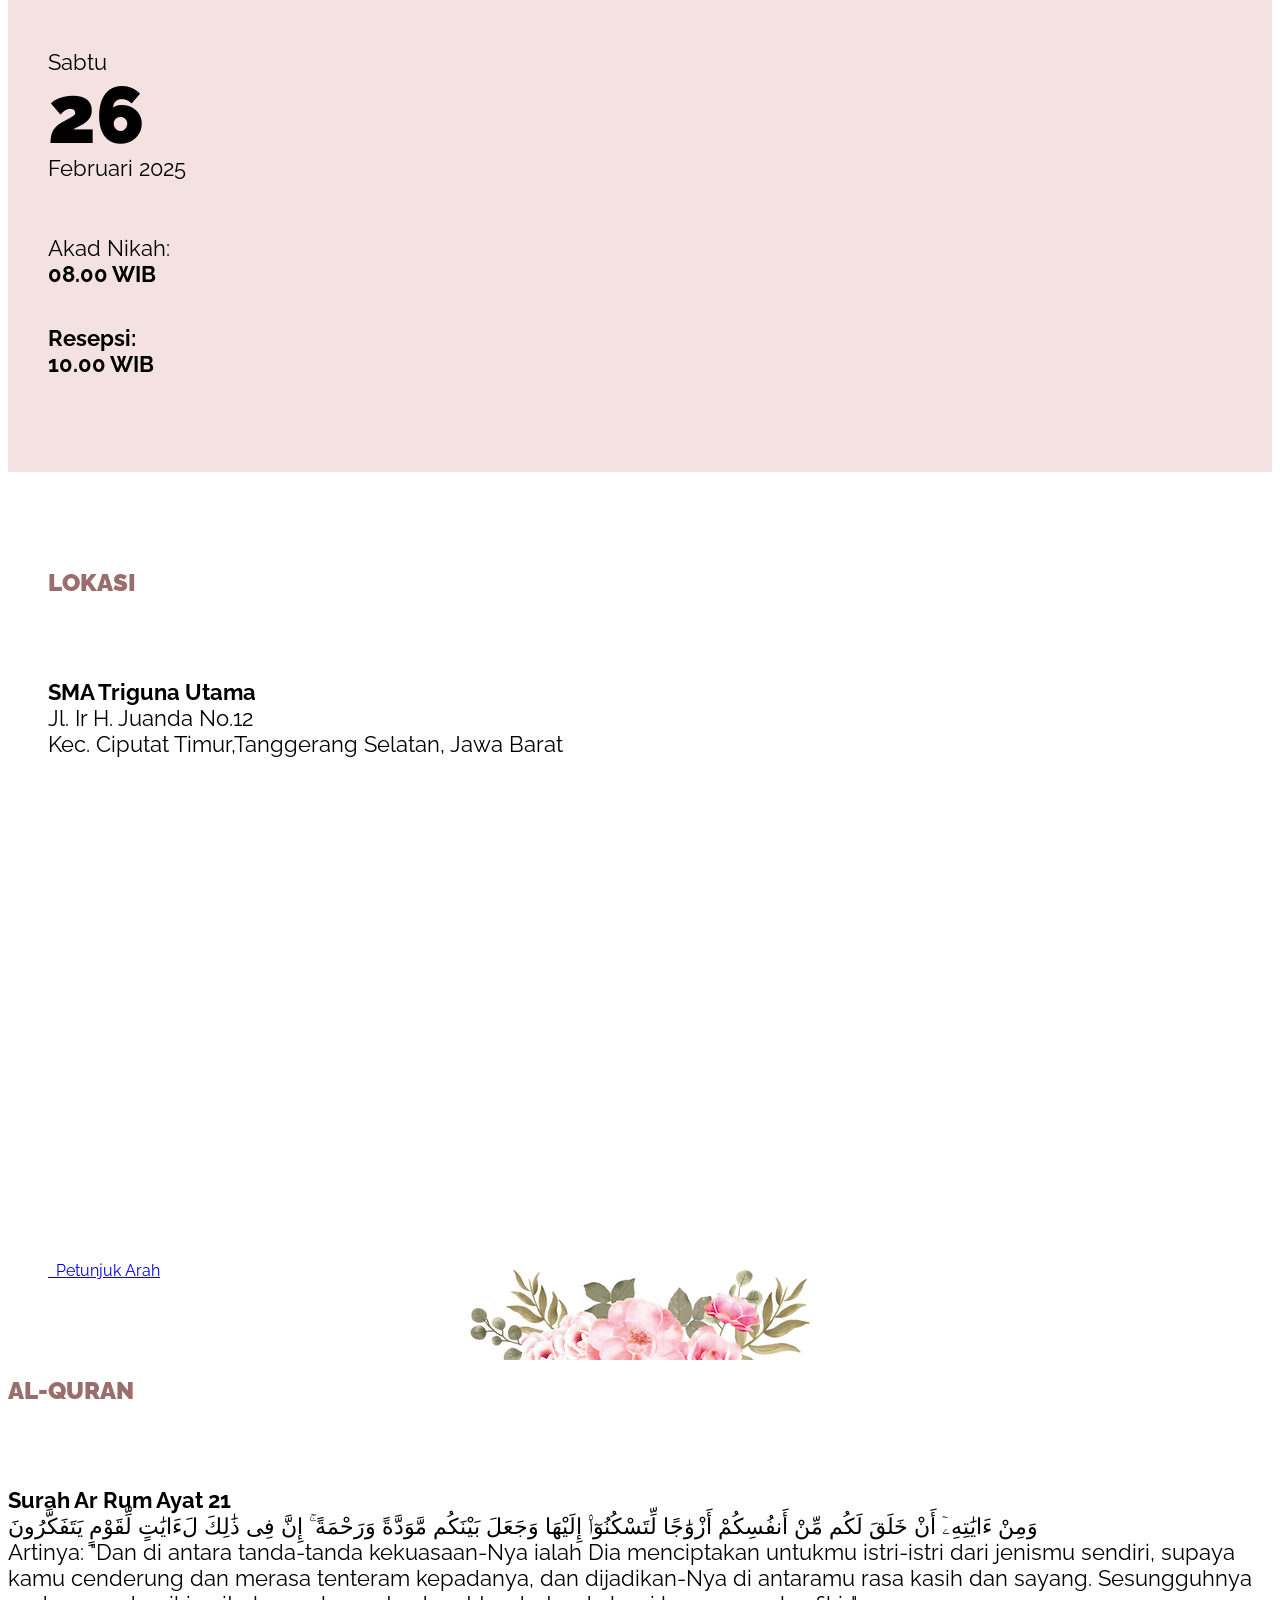
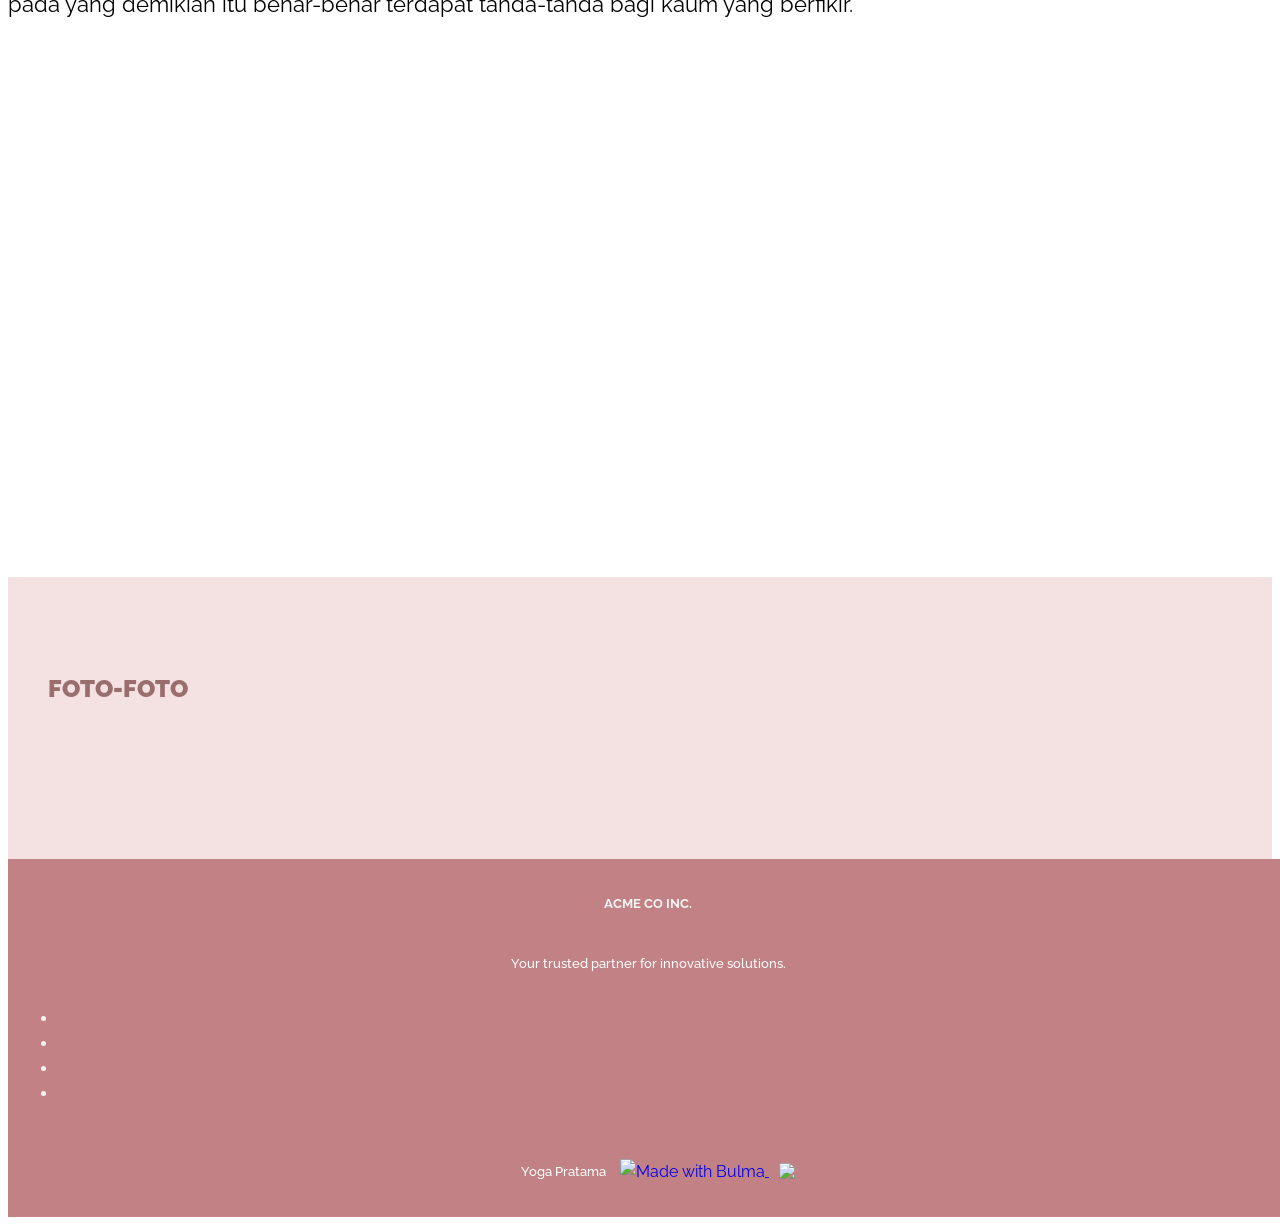
==== commit 8012c52f: "Update index.html" ====
--- a/index.html
+++ b/index.html
@@ -51,7 +51,7 @@
     <button onclick="playMusic()">▶ Play</button>
 
 <audio id="background-music">
-  <source src="https://rr4---sn-npoe7nss.googlevideo.com/videoplayback?expire=1740076036&ei=pB-3Z53PNoGb1sQP6KuCgQs&ip=2800%3A150%3A11e%3A7be%3Aa0f6%3Ad59a%3Acc70%3A4460&id=o-AFlURWCx-3USt1AjBpNQ-bEBzfAYA8g7LqcCVf93JuaP&itag=18&source=youtube&requiressl=yes&xpc=EgVo2aDSNQ%3D%3D&bui=AUWDL3x7O6b8qXlznLXLoxwa3eXG9QW1ZjPfnqNNF_FFa2yq8G9sNGOIeMBpasjS-88_D4TCsKZO6NMi&spc=RjZbSdZ6PTdTYXOozp3SMbu_rsUz0CcLjljk6YNxmjgmI-_ueA8_mzXIKdhAtc2mv0S8QA&vprv=1&svpuc=1&mime=video%2Fmp4&ns=skmcrTUUDTm69dhAB8HBE_EQ&rqh=1&gir=yes&clen=3269396&ratebypass=yes&dur=164.466&lmt=1726370360656267&fexp=24350590,24350737,24350827,24350961,24350977,24350979,24351082,24351132,24351172,51326932,51331020&c=MWEB&sefc=1&txp=5538434&n=gl7Zk6Ke5txxSg&sparams=expire%2Cei%2Cip%2Cid%2Citag%2Csource%2Crequiressl%2Cxpc%2Cbui%2Cspc%2Cvprv%2Csvpuc%2Cmime%2Cns%2Crqh%2Cgir%2Cclen%2Cratebypass%2Cdur%2Clmt&sig=AJfQdSswRAIgZCogz_bTShYBmsfQlRk5Z89t79ft_zRhs_uASt8dsncCIBDF6Yr-wPINEb96Xu3ooGK7sLluFOxJEfgqHHZgu9u5&title=Wedding%20Nasheed%20-%20Muhammad%20Al%20Muqit%20%7C%20Lyrics%20Arabic%20%2B%20Terjemahan%20%2F%20%F0%9D%98%88%F0%9D%98%B3%F0%9D%98%A2%F0%9D%98%A3%F0%9D%98%AA%F0%9D%98%A4%20%F0%9D%98%95%F0%9D%98%A2%F0%9D%98%B4%F0%9D%98%A9%F0%9D%98%A6%F0%9D%98%A6%F0%9D%98%A5%20%7C%20%D9%85%D8%AD%D9%85%D8%AF%20%D8%A7%D9%84%D9%85%D9%82%D9%8A%D8%B7&rm=sn-8ug-nja67l,sn-8ug-njaed7e,sn-njaey7l&rrc=79,79,104&req_id=8f54152c4bfca3ee&cmsv=e&rms=nxu,au&redirect_counter=3&cms_redirect=yes&ipbypass=yes&met=1740061424,&mh=jz&mip=103.119.141.117&mm=30&mn=sn-npoe7nss&ms=nxu&mt=1740060986&mv=m&mvi=4&pl=24&lsparams=ipbypass,met,mh,mip,mm,mn,ms,mv,mvi,pl,rms&lsig=AGluJ3MwRQIgIiJhrFriOMBLSOmESuXrUyWm-6Qdme7X9tzEdGLrvLUCIQDEsMX6anCDU7qITRS-TXGGTcGhYW6HL5EO1YnA3ZDHqg%3D%3D" type="audio/mp3">
+  <source src="https://rr5---sn-npoe7nds.googlevideo.com/videoplayback?expire=1740112052&ei=VKy3Z6OUOYOcssUPkOno8Ao&ip=2403%3A6200%3A88a4%3A1605%3Aace4%3A25a9%3Aa335%3Ad62a&id=o-ADPvly45wHHnAhh9blIGZGx5e4lCE4fxT3cGSFSAhfyz&itag=18&source=youtube&requiressl=yes&xpc=EgVo2aDSNQ%3D%3D&bui=AUWDL3zqWeQ9keRwEKINJUiv5segRakTxDVTNKzwMFb0rSVUNBKNhiLba5AV9n7jhJBXqdFAFLU0awLw&spc=RjZbSV4Ax16gEnSqhvCEV4lB9SyK4MHg3OzVBCzuQ3HQxOULp1udQhk6Jyc7Gr5gbbxfwQ&vprv=1&svpuc=1&mime=video%2Fmp4&ns=p5gdh8KnDE4pH_UgBS_E1IoQ&rqh=1&gir=yes&clen=18852031&ratebypass=yes&dur=324.754&lmt=1736381571799018&fexp=24350590,24350737,24350825,24350827,24350961,24350977,24350979,24351082,24351130,24351147,24351173,51326932,51331020&c=MWEB&sefc=1&txp=5538534&n=Pa0-IVqFX0JZDg&sparams=expire%2Cei%2Cip%2Cid%2Citag%2Csource%2Crequiressl%2Cxpc%2Cbui%2Cspc%2Cvprv%2Csvpuc%2Cmime%2Cns%2Crqh%2Cgir%2Cclen%2Cratebypass%2Cdur%2Clmt&sig=AJfQdSswRQIgH6MmGKHE-XTGfIjegQ9Wvvn-7M1yv0gMXUSi73mhTzYCIQC9pVgG4D5PYWq1I5CduXCe02E675fkRh7QyLDMG655AQ%3D%3D&title=About%20You%20-%20The%201975&rm=sn-5fo-33hz7s,sn-w5nuxa-c33lk7s,sn-30asz7l&rrc=79,79,104&req_id=52221a11167ea3ee&rms=nxu,au&redirect_counter=3&cms_redirect=yes&cmsv=e&ipbypass=yes&met=1740097667,&mh=Ox&mip=101.255.109.76&mm=30&mn=sn-npoe7nds&ms=nxu&mt=1740097213&mv=u&mvi=5&pl=24&lsparams=ipbypass,met,mh,mip,mm,mn,ms,mv,mvi,pl,rms&lsig=AGluJ3MwRQIhAOE79agBWjUslJ-JTTz7cSQ_3aADps9qP-HoNQf3H6FOAiAhi5aZlTFdMetWswHeoGTReO7COVr59Ikoo-mu3E8WIg%3D%3D" type="audio/mp3">
   Browser Anda tidak mendukung tag audio.
 </audio>
 
@@ -136,24 +136,6 @@
             </ul>
             <div class="spasi">
             </div>
-            <script type="text/javascript">
-              var now = new Date();
-              var day = now.getDate();
-              var month = now.getMonth() + 1;
-              var year = now.getFullYear() + 1;
-          
-              var nextyear = month + '/' + day + '/' + year + ' 07:07:07';
-              var harih = '03/21/2020 17:00:00';
-
-              $('#hitungmundur').countdown({
-                date: harih, // TODO Date format: 07/27/2017 17:00:00
-                offset: +2, // TODO Your Timezone Offset
-                day: 'Hari',
-                days: 'Hari'
-              }, function () {
-                alert('Done!');
-              });
-            </script>  
           </div>
           <!-- End Countdown -->
         </div>
--- a/css/menikah.css
+++ b/css/menikah.css
@@ -18,7 +18,20 @@
 .header-wrapper {
   padding-bottom: 30px;
 }
-
+.video
+{
+  height: 500px;
+  width: 100vw;
+
+}
+
+.prewedd
+{
+  display: flex;
+  justify-content: center;
+  align-items: center;
+  margin-bottom: 10px;
+}
 .navbar-item {
   line-height: 38px;
   font-weight: 600;
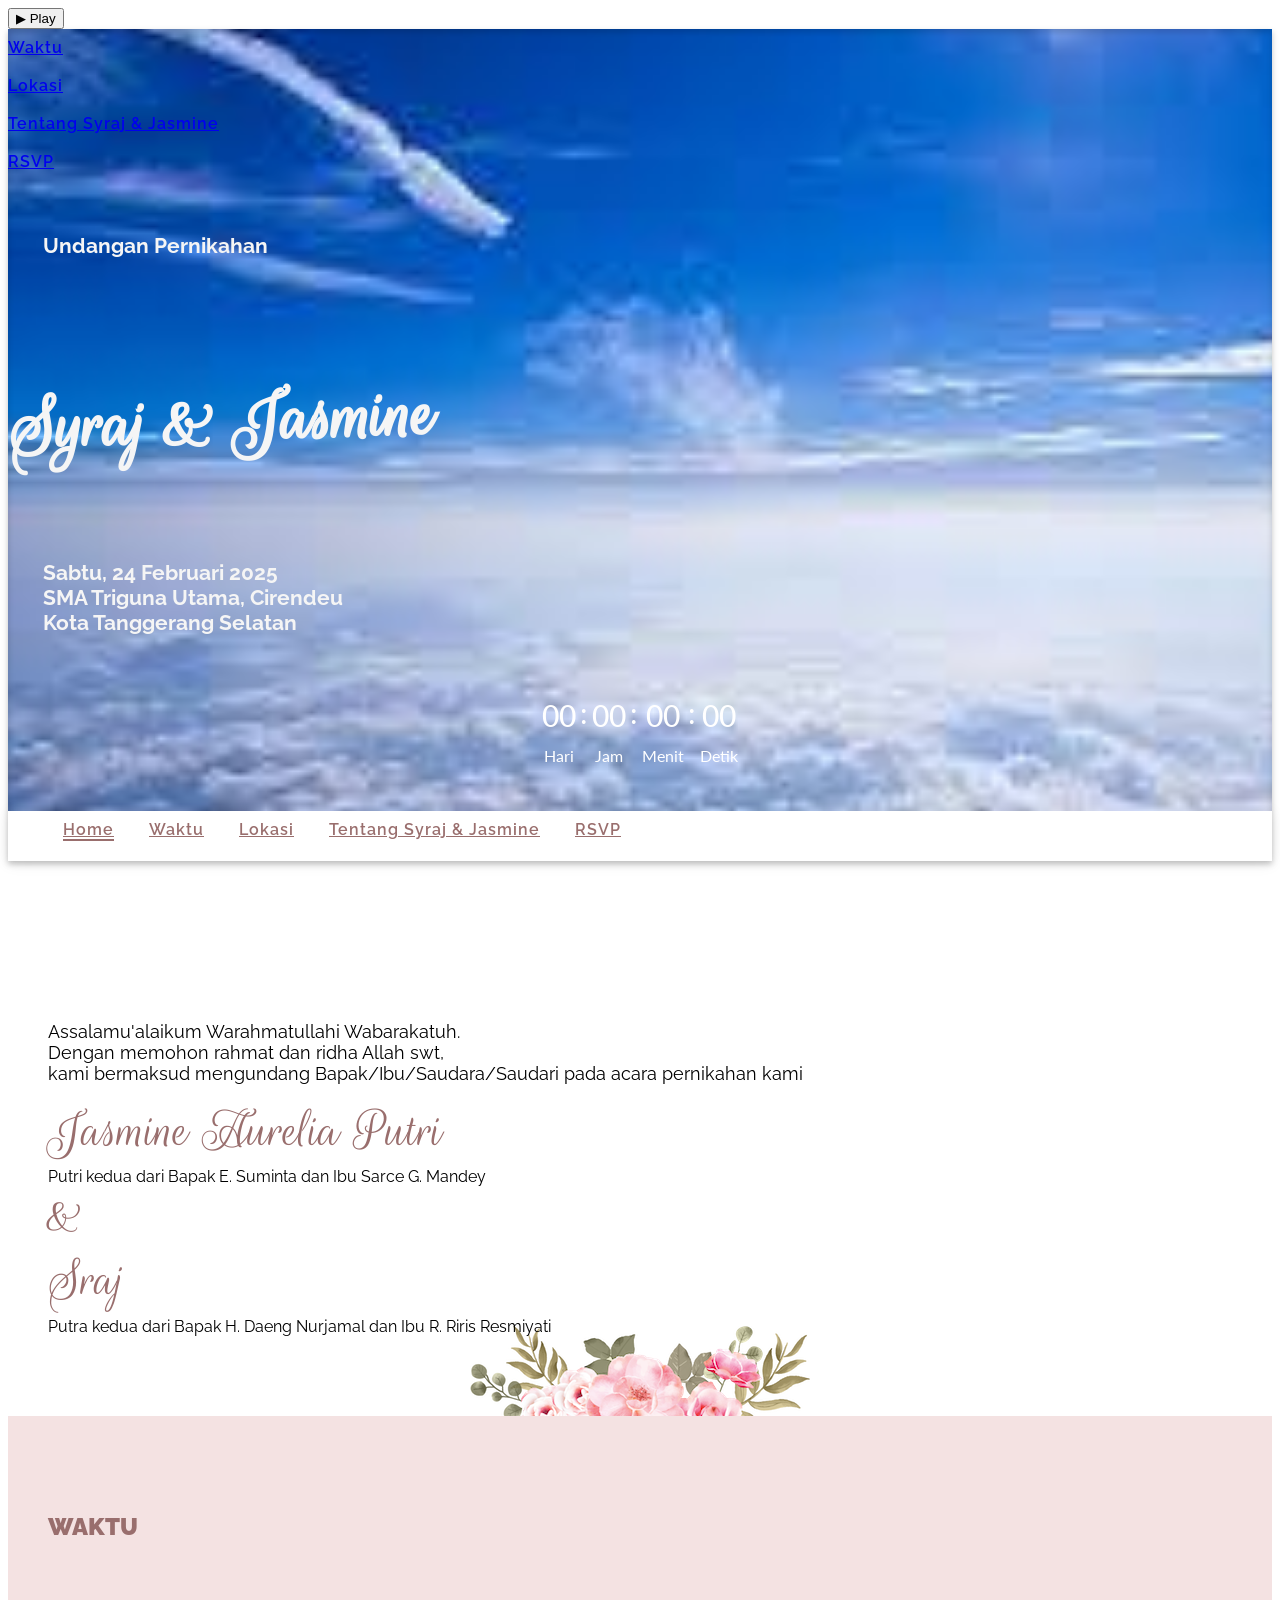
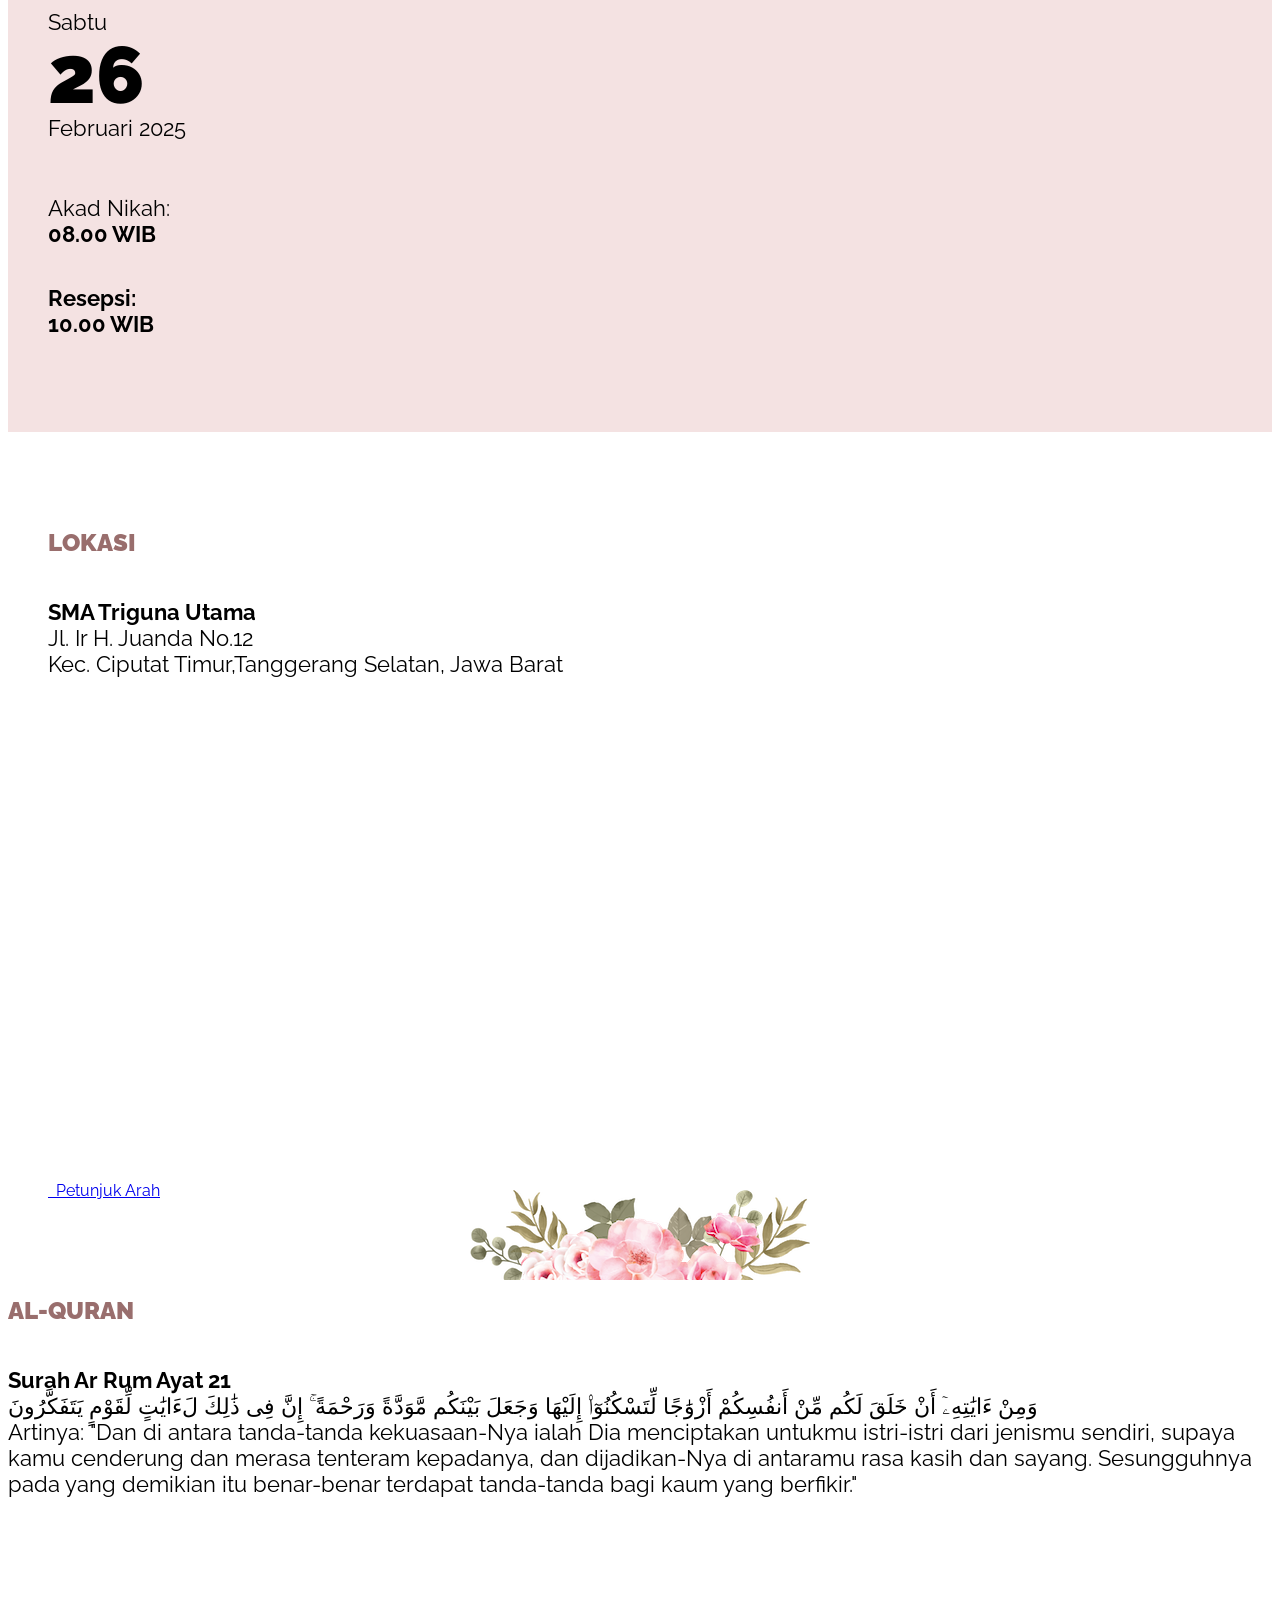
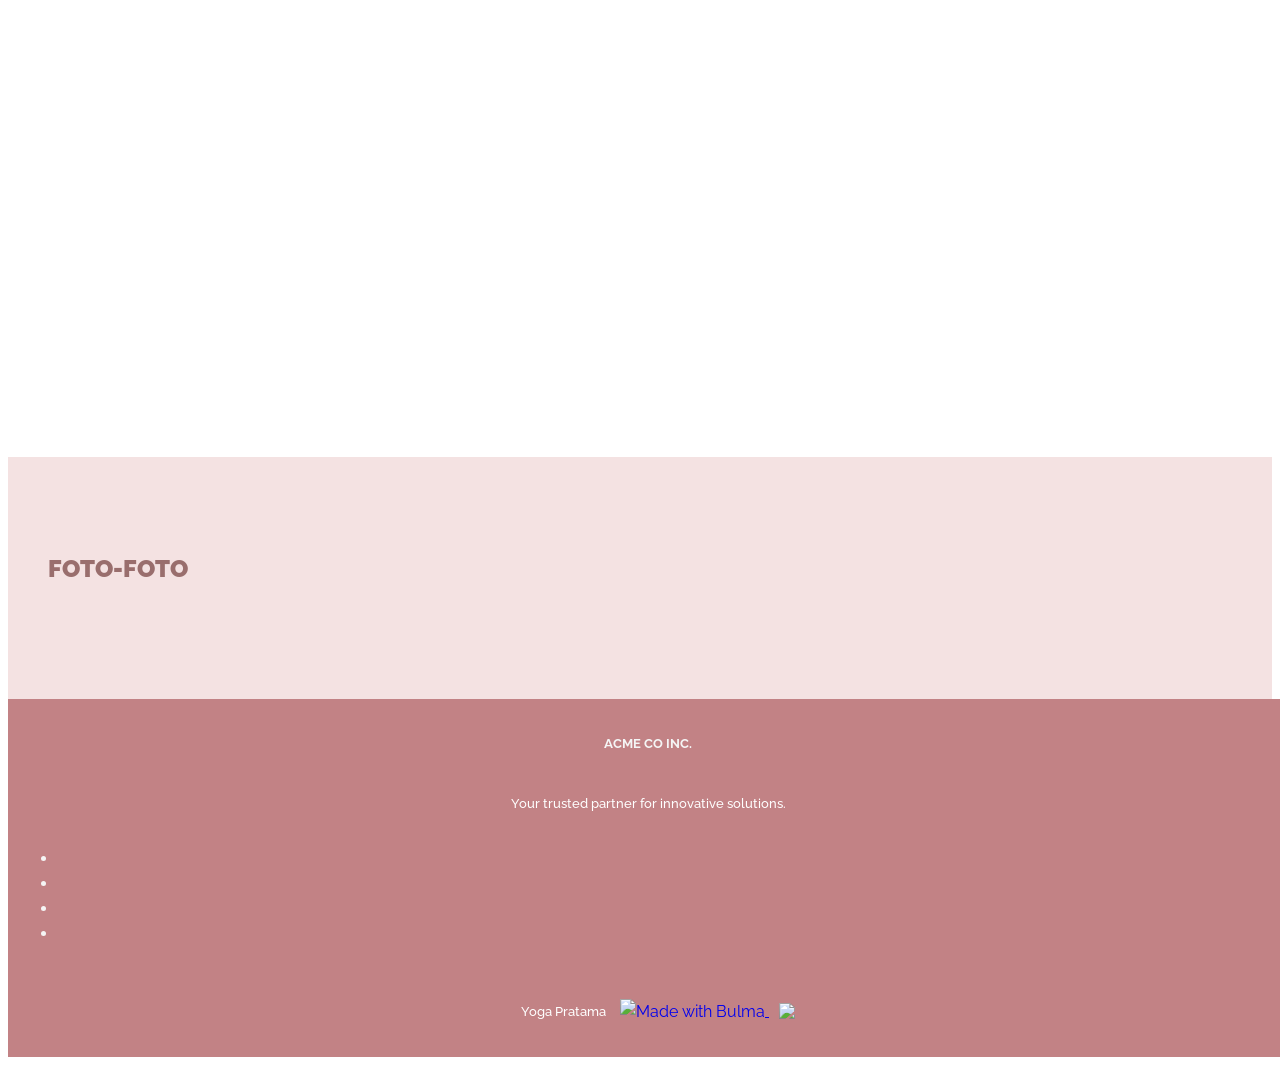
==== commit e5de55c3: "Update index.html" ====
--- a/index.html
+++ b/index.html
@@ -4,7 +4,7 @@
     <meta charset="utf-8" />
     <meta http-equiv="X-UA-Compatible" content="IE=edge" />
     <meta name="viewport" content="width=device-width, initial-scale=1" />
-    <title>Undangan Pernikahan Syraj & Jasmine</title>
+    <title>Undangan Pernikahan Siraj & Jasmine</title>
     <!-- Bulma Version 0.8.x-->
     <link rel="stylesheet" href="https://unpkg.com/bulma@0.8.0/css/bulma.min.css" />
     <link rel="stylesheet" type="text/css" href="css/menikah.css" />
--- a/css/menikah.css
+++ b/css/menikah.css
@@ -18,20 +18,7 @@
 .header-wrapper {
   padding-bottom: 30px;
 }
-.video
-{
-  height: 500px;
-  width: 100vw;
-
-}
-
-.prewedd
-{
-  display: flex;
-  justify-content: center;
-  align-items: center;
-  margin-bottom: 10px;
-}
+
 .navbar-item {
   line-height: 38px;
   font-weight: 600;
@@ -51,7 +38,7 @@
 
 
 .hero {
-  background-image: url(https://picsum.photos/seed/picsum/200/300);
+  background-image: url("[data-uri]");
   background-attachment: fixed;
   background-size: cover;
   color: white;
@@ -306,7 +293,7 @@
   text-transform: uppercase;
   font-size: 1.5rem;
   letter-spacing: 0px;
-  padding-bottom: 60px;
+  padding-bottom: 20px;
 }
 
 .nama-lengkap {
@@ -318,6 +305,20 @@
   line-height: 3.7rem;
 }
 
+.video
+{
+  height: 500px;
+  width: 100vw;
+
+}
+
+.prewedd
+{
+  display: flex;
+  justify-content: center;
+  align-items: center;
+  margin-bottom: 10px;
+}
 .ampersand {
 font-size: 5rem;
 font-family: 'Rouge Script', sans-serif;
